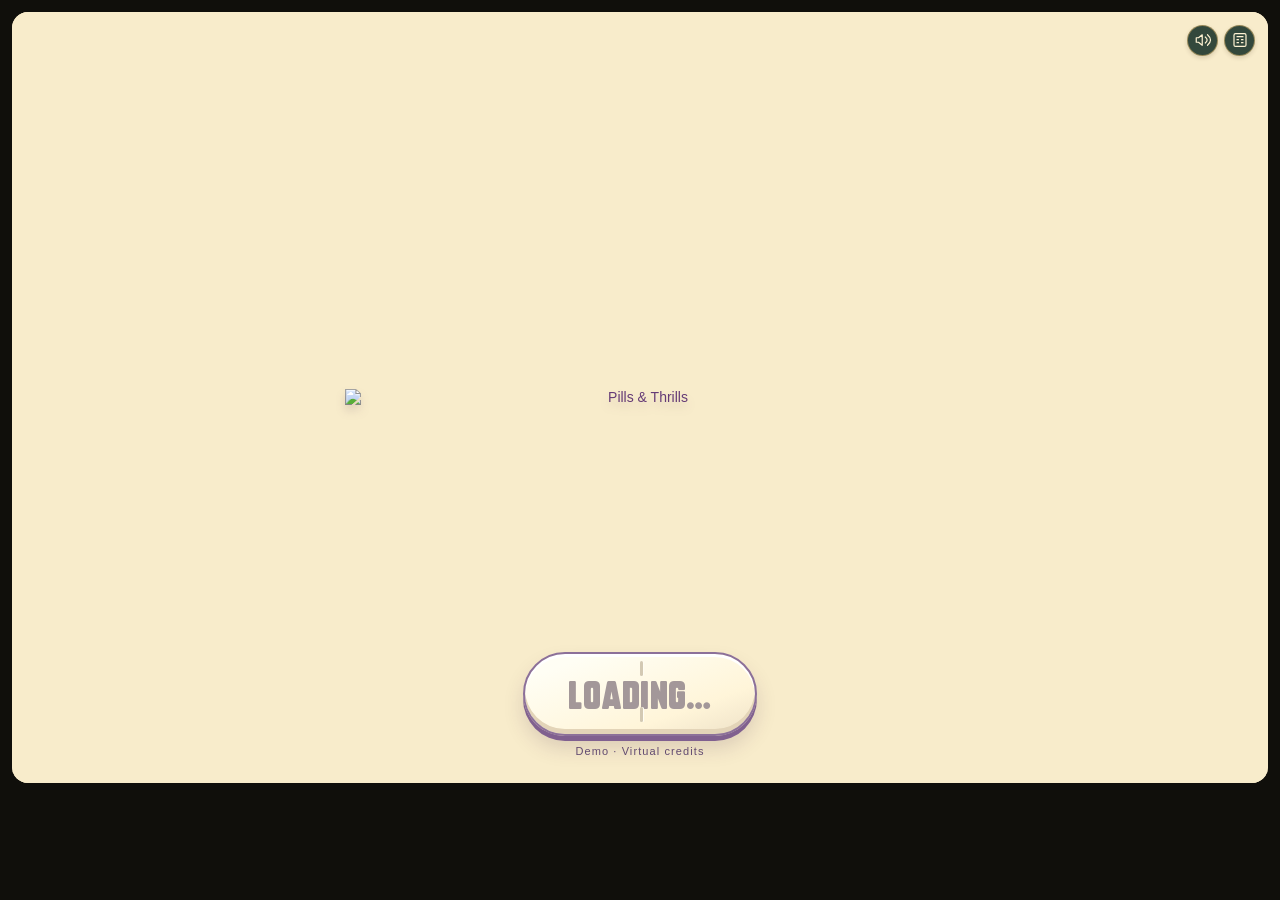
==== pills-and-thrills/index.html @ 79ca66db "Add files via upload Add game demos" ====
<!doctype html>
<html lang="en"><head><meta charset="utf-8"><meta name="viewport" content="width=device-width,initial-scale=1"><meta name="theme-color" content="#f7f2e8"><title>Pills &amp; Thrills — Granny’s hospital escape</title><meta name="description" content="One granny. A trusty walker. One more step. Descend, cash out, and let Granny loose on the disco floor. A playful virtual-credit game."><link rel="stylesheet" href="style.css"></head><body class="splash-open">
<div class="shell"><header><a class="brand" href="./" aria-label="Pills &amp; Thrills home"><svg viewBox="0 0 32 32" aria-hidden="true"><path d="M3 28h7V20h7v-8h7V4h5"/></svg><span>stair <em>crazy.</em></span></a><span class="header-tag">GRANNY’S GOT MOVES.</span><div class="header-actions"><span class="demo">PLAY MONEY</span><button id="sound" class="icon-button" aria-label="Turn sound off" aria-pressed="true" title="Music and sound"><svg viewBox="0 0 24 24"><path d="M11 5 6 9H3v6h3l5 4Z"/><path id="sound-wave" d="M15 8q5 4 0 8M18 5q8 7 0 14"/></svg></button><button id="rules-open" class="icon-button info" aria-label="Game rules"><svg viewBox="0 0 24 24" aria-hidden="true"><rect x="4" y="3.5" width="16" height="17" rx="2"/><path d="M8 7.5h8M8 11.5h2m4 0h2M8 15.5h2m4 0h2"/></svg></button></div></header>
<main><section class="intro"><div><p class="eyebrow">A LITTLE CLIMB. A LOT OF ATTITUDE.</p><h1>One more step, <em>dear?</em></h1></div><p>Cash out before the tumble.<br>Stay for the disco.</p></section>
<div class="game-layout"><section id="splash" class="splash" lang="en" aria-label="Pills &amp; Thrills — title screen"><canvas id="splash-scene" aria-hidden="true"></canvas><div class="splash-brand"><img src="assets/pills-and-thrills-logo-v4.png" alt="Pills &amp; Thrills"></div><button id="splash-play" class="splash-play" disabled><span>Loading…</span></button><p class="splash-note">Demo · Virtual credits</p></section><section class="stage" inert aria-label="Hospital staircase"><div class="stage-logo" role="img" aria-label="Pills &amp; Thrills"><img src="assets/pills-and-thrills-logo-v4.png" alt="Pills &amp; Thrills"></div><div class="stage-top"><div class="live-label"><i id="live-dot"></i><span id="scene-status">READY WHEN YOU ARE</span></div><span class="stage-number" id="step-counter">STEP 00</span></div><div class="multiplier-area" hidden aria-hidden="true"><span id="mult-label" class="tiny-label">CURRENT MULTIPLIER</span><div id="multiplier">1.00<span>×</span></div><p id="scene-hint">Every step is another chance.</p></div><canvas id="scene" aria-label="A hunched granny with a walker riding down a hospital staircase"></canvas><div class="scene-message" id="scene-message" aria-live="polite"><span id="message-tag"></span><strong id="message-title"></strong><span id="message-detail"></span></div><div class="stage-bottom"><span><span class="spark">✳</span> SMALL STEPS. BIG ENERGY.</span><span>MAX <b>1,000×</b></span></div></section>
<aside class="controls" inert aria-label="Game controls"><div class="wallet"><span class="tiny-label">YOUR BALANCE</span><div><span id="balance">1,000.00</span><span class="credit-label">CR</span></div><span class="wallet-caption"><i></i> Just for fun · virtual credits</span></div><div class="bet-area"><label for="stake" class="tiny-label">BET AMOUNT <span>CR</span></label><div class="bet-input"><button id="minus" aria-label="Decrease bet">−</button><input id="stake" type="number" min="1" max="1000000" step="1" value="10" inputmode="numeric" aria-describedby="bet-error"><button id="plus" aria-label="Increase bet">+</button></div><div class="presets"><button data-stake="10" class="selected">10</button><button data-stake="25">25</button><button data-stake="50">50</button><button data-stake="100">100</button></div><span id="bet-error" class="error" role="status"></span></div><div class="win-box"><span class="tiny-label" id="win-label">WIN</span><div><span id="win">0.00</span><small>CR</small></div></div><button class="primary single-action" id="release" data-mode="start" aria-label="Let’s go"><span class="action-label">Let's go</span></button><p class="control-hint" id="control-hint">Cash out after the first<br>safe step.</p><div class="next-step"><div><span class="tiny-label">NEXT STEP</span><b id="next-mult">1.10×</b></div><div class="risk-track"><span id="risk-bar"></span></div><p><span>Safe step chance</span><b id="next-chance">89.09%</b></p></div><div class="hud-brandline"><span>TRUST THE WALKER.</span><span>✦</span></div></aside><div id="revival-light" class="revival-light" aria-hidden="true"></div></div>
<section class="history-section"><div class="history-heading"><h2>Recent adventures</h2><span>Every granny has a story.</span></div><div id="history" class="history"></div></section><footer><span>A Dish Happens spin-off · Virtual credits only</span><div><span>RTP <b>98%</b></span><span>GROWTH <b>10%</b></span><button id="math-open">Rules & music ↗</button></div></footer></main></div>
<div class="toast" id="toast" role="status"></div><dialog id="rules"><div class="dialog-header"><span class="eyebrow">PILLS &amp; THRILLS / HOW TO PLAY</span><button id="rules-close" class="icon-button" aria-label="Close rules">×</button></div><h2>Steady on.<br><em>Party later.</em></h2><ol><li><strong>Let’s go.</strong> Choose a whole-credit bet and start. Granny waits with her walker at the first step and carefully descends one step at a time. Each safe step raises your multiplier.</li><li><strong>Catch the moment.</strong> After the first safe step, cash out at any time. Your bet × the last completed step’s multiplier is your payout. Granny celebrates with a disco dance.</li><li><strong>A spirited exit.</strong> If she tumbles before you collect, the payout is zero. She rolls down the stairs, lands on her back and her soul flies upward and leaves the screen. Press ONE MORE LIFE to bring her soul back from above the screen: light spreads from her body across the whole screen, then clears to reveal her standing with the walker at the next staircase. Resurrection costs no credits and starts no bet. Press Another run to place the next bet. At 1,000×, collection is automatic.</li></ol><div class="dialog-math"><h3>Same mathematics as Dish Happens</h3><p>RTP 98% · multiplier growth 10% · maximum 1,000× · 73 steps.</p><p>Integer quotes: q₀ = 100; qₙ₊₁ = min(100000, ceil(qₙ × 1.10)). First-step survival is 98 / 110; later it is qₙ / qₙ₊₁. Each permitted completed stopping point has 98% theoretical return.</p><p>The falling step is chosen at the start using the browser’s cryptographic random generator. Bets: 1–1,000,000 whole CR. Payouts use 0.01 CR. An active run does not resume after reload.</p></div><p class="music-credit">Quiet waiting music: <a href="https://incompetech.com/music/royalty-free/index.html?isrc=USUAN1300012" target="_blank" rel="noopener">Local Forecast — Elevator</a>. Main orchestral theme: <a href="https://incompetech.com/music/royalty-free/index.html?isrc=USUAN1400024" target="_blank" rel="noopener">Run Amok</a>. Winning disco: <a href="https://incompetech.com/music/royalty-free/index.html?isrc=USUAN1500054" target="_blank" rel="noopener">Funky Chunk</a>. All three by Kevin MacLeod, incompetech.com, licensed under <a href="https://creativecommons.org/licenses/by/4.0/" target="_blank" rel="noopener">CC BY 4.0</a>; edited for gameplay. Falling whistle: <a href="https://freesound.org/people/sheepfilms/sounds/432546/" target="_blank" rel="noopener">Slide whistle 2</a> by sheepfilms, CC0; edited to the fall. Walker clatter: <a href="https://freesound.org/people/elliott.klein/sounds/194911/" target="_blank" rel="noopener">Falling Down Stairs</a> by elliott.klein, CC0. Final slap and sad piano aftermath are original.</p><p class="demo-note">Space starts a run, cashes out or resurrects Granny. Quiet waiting music starts with your first interaction; each run switches to the main theme. Use the speaker to mute all sound. Balance and history are saved in this browser.</p><button id="reset" class="reset-button">Start fresh with 1,000 CR</button></dialog>
<script src="math.js"></script><script src="granny.js?v=hidden-next-flight-v47"></script><script src="audio.js?v=quiet-lobby-v46"></script><script src="app.js?v=quiet-lobby-v46"></script></body></html>
---- pills-and-thrills/style.css ----
:root{--paper:#f4f2e9;--ink:#153d38;--muted:#76827a;--orange:#f16835;--mint:#d4e6d3;--line:#dcded3;--font:'Golos Text','DM Sans',Arial,sans-serif}*{box-sizing:border-box}body{margin:0;background:var(--paper);color:var(--ink);font-family:var(--font);font-size:14px}button,input,a{-webkit-tap-highlight-color:transparent}button,input{font:inherit}button{cursor:pointer;text-transform:uppercase}button:focus-visible,a:focus-visible,input:focus-visible{outline:3px solid #f16835;outline-offset:4px}button:disabled{cursor:default}.shell{max-width:1416px;padding:0 48px;margin:auto}header{height:116px;border-bottom:1px solid var(--line);display:flex;align-items:center;justify-content:space-between}.brand{display:flex;align-items:center;gap:9px;text-decoration:none;color:var(--ink);font-size:19px;letter-spacing:-1px;font-weight:900;line-height:.89}.brand svg{width:31px;height:41px;transform:rotate(-15deg)}.brand>span{position:relative}.brand-dot{position:absolute;font-size:10px;right:-12px;top:0}.header-tag{display:flex;align-items:center;gap:9px;font-size:10px;letter-spacing:1.7px;font-weight:600;margin-left:28px}.header-tag i,.live-label i,.wallet-caption i{width:6px;height:6px;border-radius:50%;background:var(--orange)}.header-actions{display:flex;align-items:center;gap:11px}.demo{font-size:10px;letter-spacing:1.1px;border:1px solid #cbd0c4;padding:7px 9px;border-radius:5px;margin-right:9px}.icon-button{background:transparent;border:1px solid #cbd0c4;border-radius:50%;color:var(--ink);width:34px;height:34px;display:grid;place-items:center;font-size:17px}.icon-button:hover{background:#e5e7dc}.icon-button svg{width:19px;fill:none;stroke:currentColor;stroke-width:1.6;stroke-linecap:round;stroke-linejoin:round}.intro{display:flex;justify-content:space-between;align-items:center;padding:31px 0 25px}.eyebrow,.tiny-label{font-size:10px;letter-spacing:1.25px;font-weight:600}.eyebrow{margin:0 0 10px;color:var(--muted)}h1{font-size:27px;font-weight:600;letter-spacing:-1.15px;margin:0}h1>span{color:#8c978c;font-weight:400}.intro-note{font-size:12px;color:#778477;line-height:1.65;margin:0}.game-layout{display:grid;grid-template-columns:minmax(0,1fr) 306px;gap:20px}.stage{height:548px;overflow:hidden;position:relative;background:#e8ebde;border:1px solid #dbe0d3;border-radius:18px;isolation:isolate}.stage-top,.stage-bottom{position:absolute;left:26px;right:26px;display:flex;justify-content:space-between;z-index:2}.stage-top{top:25px;align-items:center}.live-label{display:flex;gap:7px;align-items:center;font-size:9px;font-weight:600;letter-spacing:1.1px}.live-label i{background:#3a6d53}.live-label i.active{background:var(--orange);box-shadow:0 0 0 4px #f1683518}.stage-number{font-size:9px;letter-spacing:1.2px;color:#5d7767}.stage-bottom{bottom:21px;font-size:9px;letter-spacing:1px;align-items:center}.stage-bottom>span:first-child{display:flex;align-items:center;gap:7px;color:#526e5d}.stage-bottom b{font-size:11px;letter-spacing:0;font-weight:600}.mini-star{font-size:20px;line-height:1}.multiplier-area{position:absolute;z-index:2;top:86px;left:30px;right:30px;text-align:center;pointer-events:none}.multiplier-area>.tiny-label{font-size:9px;letter-spacing:1.6px;color:#5d7868}#multiplier{font-family:'DM Sans',var(--font);font-size:76px;font-weight:600;letter-spacing:-5px;line-height:1.15;font-variant-numeric:tabular-nums}#multiplier>span{font-size:47px;font-weight:400;letter-spacing:-3px;color:#5c8269;padding-left:3px}#scene-hint{font-size:11px;margin:9px 0 0;color:#67806d}#scene{width:100%;height:100%;display:block;position:absolute;z-index:0}.scene-message{position:absolute;left:50%;top:73%;transform:translate(-50%,-50%);background:#f8f6eeeF;box-shadow:0 8px 35px #153d3820;border:1px solid #fff;border-radius:12px;padding:15px 29px;text-align:center;z-index:3;display:none;min-width:225px;backdrop-filter:blur(8px)}.scene-message.visible{display:flex;flex-direction:column;animation:appear .3s ease-out}.scene-message>span:first-child{font-size:8px;letter-spacing:1.6px;margin-bottom:5px}.scene-message strong{font-size:23px;letter-spacing:-.8px}.scene-message>span:last-child{font-size:10px;color:#6f7b6d;margin-top:6px}.scene-message.lost strong{color:#cf542f}.scene-message.caught strong{color:#26734b}@keyframes appear{from{opacity:0;translate:0 12px}to{opacity:1;translate:0 0}}.controls{border:1px solid var(--line);border-radius:18px;background:#faf9f3;padding:24px 23px 20px}.wallet{padding-bottom:22px;border-bottom:1px solid var(--line)}.wallet>.tiny-label{color:var(--muted)}.wallet>div{margin:10px 0 9px;display:flex;gap:8px;align-items:baseline}.wallet #balance{font-family:'DM Sans',var(--font);font-size:29px;font-weight:500;letter-spacing:-1.1px;overflow-wrap:anywhere;font-variant-numeric:tabular-nums}.credit-label{font-size:11px;color:#8e998d}.wallet-caption{font-size:10px;color:#83907f;display:flex;gap:5px;align-items:center}.wallet-caption i{width:4px;height:4px;background:#8da47f}.bet-area{padding-top:20px;position:relative}.bet-area>label{display:flex;justify-content:space-between}.bet-area>label>span{color:#9ca494;font-weight:400}.bet-input{display:flex;height:46px;margin-top:10px;border:1px solid #d7dcd0;border-radius:8px;background:var(--paper);overflow:hidden}.bet-input button{border:0;background:transparent;width:43px;flex-shrink:0;color:#768374;font-size:21px}.bet-input button:hover{background:#e6e9de}.bet-input button:disabled{opacity:.4}.bet-input input{min-width:0;width:100%;text-align:center;border:0;background:transparent;color:var(--ink);font-weight:600;font-size:17px;appearance:textfield;-moz-appearance:textfield}.bet-input input::-webkit-inner-spin-button{display:none}.presets{display:flex;gap:7px;margin-top:8px}.presets button{border:1px solid #dce0d3;border-radius:5px;background:transparent;color:#788775;flex:1;padding:6px;font-size:10px}.presets button.selected{border-color:#a5b59e;color:var(--ink);background:#e8ecdf}.presets button:hover{background:#e8ecdf}.presets button:disabled{opacity:.5}.error{display:block;color:#ca4c2e;font-size:10px;min-height:19px;padding-top:5px}.win-box{display:flex;align-items:center;justify-content:space-between;padding:10px 0 19px}.win-box>.tiny-label{font-size:9px;color:#7a8874;letter-spacing:.7px}.win-box>div{font-size:24px;letter-spacing:-.8px;font-weight:500;font-family:'DM Sans',var(--font)}.win-box small{font-size:10px;letter-spacing:0;font-weight:400;color:#8a9684;margin-left:4px}.primary,.collect{height:51px;border-radius:9px;width:100%;display:flex;align-items:center;justify-content:space-between;padding:0 16px;border:0;font-size:12px;font-weight:600;transition:background .15s,transform .15s}.primary{background:var(--orange);color:#fff9ed;box-shadow:0 3px 0 #d95528}.primary:hover:not(:disabled){background:#df592b;transform:translateY(-1px)}.primary>span:last-child,.collect>span:last-child{font-size:20px;font-weight:400}.primary:disabled{background:#dcded2;box-shadow:none;color:#98a18f}.collect{margin-top:10px;background:#173f35;color:#faf9ed}.collect:hover:not(:disabled){background:#285847;transform:translateY(-1px)}.collect:disabled{background:#e9ecdf;color:#a3ad99}.control-hint{text-align:center;font-size:9px;line-height:1.5;color:#94a08a;margin:11px 0 17px;min-height:27px}.next-step{border-top:1px solid var(--line);padding-top:15px}.next-step>div:first-child{display:flex;justify-content:space-between;align-items:center}.next-step .tiny-label{font-size:8px;letter-spacing:.65px;color:#8a9680}.next-step b{font-family:'DM Sans',var(--font);font-size:12px;font-weight:600}.risk-track{height:3px;background:#e4e8da;border-radius:3px;margin:8px 0}.risk-track>span{display:block;height:100%;width:89%;background:#9cb88f;border-radius:3px;transition:width .25s}.next-step p{display:flex;justify-content:space-between;font-size:9px;color:#8a9680;margin:0}.next-step p b{font-size:9px;color:#5e7c55}.history-section{padding-top:27px}.history-heading{display:flex;align-items:center;justify-content:space-between;margin-bottom:14px}.history-heading h2{font-size:12px;font-weight:500;margin:0}.history-heading>span{font-size:10px;color:#96a08f}.history{display:flex;gap:8px;min-height:56px;overflow:auto;padding:0 0 2px}.history-empty{color:#9da692;font-size:11px;display:flex;align-items:center;gap:10px;border:1px dashed #d3d9ca;width:100%;border-radius:9px;padding-left:17px}.history-empty>span{font-size:23px;color:#adb7a2}.history-chip{min-width:102px;display:flex;flex-direction:column;gap:5px;justify-content:center;align-items:center;border:1px solid #d6dfcd;border-radius:8px;background:#e7ecdf;padding:8px 12px}.history-chip b{font-family:'DM Sans',var(--font);font-size:15px;font-weight:500}.history-chip>span{font-size:8px;color:#7e9073;white-space:nowrap}.history-chip.lost{background:#eee8dc;border-color:#e1d9ca}.history-chip.lost b{color:#ab7862}.history-chip.lost>span{color:#b39d8b}footer{margin-top:25px;border-top:1px solid var(--line);padding:18px 0 26px;display:flex;justify-content:space-between;font-size:9px;color:#98a08f}footer>div{display:flex;align-items:center;gap:20px}footer b{color:#6b8162;font-weight:500}footer button{background:none;border:0;color:#7b8b72;padding:0;font-size:9px}footer button span{margin-left:3px}.toast{position:fixed;bottom:24px;left:50%;transform:translate(-50%,15px);padding:12px 20px;border-radius:9px;background:var(--ink);color:var(--paper);font-size:12px;z-index:20;opacity:0;pointer-events:none;transition:.2s}.toast.show{opacity:1;transform:translate(-50%,0)}dialog{background:#f8f7ef;border:1px solid #d5ddca;border-radius:18px;color:var(--ink);padding:28px 32px;width:min(580px,calc(100% - 24px));max-height:88vh;box-shadow:0 30px 100px #153d3830}dialog::backdrop{background:#173d3870;backdrop-filter:blur(5px)}.dialog-header{display:flex;align-items:center;justify-content:space-between}.dialog-header .eyebrow{font-size:9px;margin:0}dialog h2{font-size:31px;line-height:1.2;font-weight:500;letter-spacing:-1px}dialog h2 em{color:#839776;font-style:normal}dialog ol{padding-left:18px;font-size:12px;line-height:1.8}dialog li{padding-left:6px;margin-bottom:12px}.dialog-math{background:#e9eddf;padding:15px 18px;border-radius:10px;font-size:11px;line-height:1.7}.dialog-math h3{font-size:12px;margin:0}.dialog-math p:last-child{margin-bottom:0}.source-note{font-size:9px;color:#7e8e72;border-top:1px solid #d5deca;padding-top:10px}.demo-note{font-size:10px;line-height:1.7;color:#8b987f}.reset-button{font-size:10px;color:#70865f;border:1px solid #ced8c1;background:transparent;padding:9px 13px;border-radius:6px}body.is-active .stage{border-color:#b8cbb0}body.is-lost #multiplier{color:#ce5b35}body.is-lost #multiplier>span{color:#ce8a6e}body.is-caught #multiplier{color:#2c7750}@media(min-width:1500px){.shell{max-width:1480px}.stage{height:590px}.controls{padding-top:30px}.wallet{padding-bottom:27px}.bet-area{padding-top:26px}.control-hint{margin-bottom:22px}.intro{padding:37px 0 30px}}@media(max-width:1050px){.shell{padding:0 26px}.game-layout{grid-template-columns:minmax(0,1fr) 278px;gap:15px}.controls{padding:24px 18px 20px}.stage-top,.stage-bottom{left:20px;right:20px}h1{font-size:23px}.intro-note{font-size:10px}.header-tag{font-size:8px}#multiplier{font-size:68px}.intro{padding-top:27px}}@media(max-width:760px){.shell{padding:0 16px}header{height:84px}.brand{font-size:16px}.brand svg{height:34px;width:25px}.header-tag{display:none}.header-actions{gap:8px}.demo{font-size:8px;margin-right:3px}.intro{padding:22px 0 17px}h1{font-size:21px}.eyebrow{font-size:8px;letter-spacing:1px}.intro-note{display:none}.game-layout{grid-template-columns:1fr;gap:13px}.stage{height:450px;border-radius:14px}.stage-top{top:19px}.stage-top,.stage-bottom{left:20px;right:20px}.multiplier-area{top:68px}#multiplier{font-size:64px}.multiplier-area>.tiny-label{font-size:8px}#scene-hint{font-size:10px}.controls{display:grid;grid-template-columns:1fr 1fr;column-gap:20px;padding:21px 20px 17px;border-radius:14px}.wallet{padding:0;border:none;grid-column:1;grid-row:1}.wallet #balance{font-size:25px}.wallet .tiny-label{font-size:9px}.wallet-caption{font-size:9px}.bet-area{padding:0;grid-column:2;grid-row:1 / 3}.bet-input{height:40px;margin-top:8px}.bet-input button{width:32px}.bet-input input{font-size:15px}.presets{gap:4px}.presets button{padding:5px}.win-box{grid-column:1;grid-row:2;display:block;padding:10px 0 13px}.win-box>div{font-size:22px;margin-top:3px}.win-box>.tiny-label{font-size:8px}.primary{grid-column:1;grid-row:3;font-size:11px;height:48px;padding:0 13px}.collect{grid-column:2;grid-row:3;margin:0;font-size:11px;height:48px;padding:0 13px}.control-hint{grid-column:1 / 3;grid-row:4;margin:12px 0;min-height:0}.control-hint br{display:none}.next-step{grid-column:1 / 3;grid-row:5;padding-top:11px}.history-section{padding-top:20px}.history-heading>span{font-size:9px}.history-chip{min-width:92px}.history{min-height:55px}footer{line-height:1.7;gap:10px;font-size:8px;align-items:flex-start;margin-top:19px}footer>div{gap:9px;flex-wrap:wrap;justify-content:flex-end}footer button{font-size:8px}.scene-message{top:73%;min-width:205px;padding:12px 22px}.scene-message strong{font-size:20px}}@media(prefers-reduced-motion:reduce){*,*::before,*::after{animation:none!important;transition:none!important}}
/* Waiter scene: leave the left side open for the articulated character. */
.multiplier-area{left:auto;right:34px;width:42%;text-align:right;top:95px}#scene-hint{line-height:1.6;max-width:240px;margin-left:auto}.scene-message{top:79%;left:65%}.brand{font-size:18px}@media(max-width:760px){.multiplier-area{top:65px;right:21px;width:45%}#multiplier{font-size:51px;letter-spacing:-3px}#multiplier>span{font-size:32px}.multiplier-area>.tiny-label{font-size:7px;letter-spacing:.7px}#scene-hint{font-size:9px}.scene-message{left:62%;top:79%;min-width:180px;padding:10px 14px}.scene-message strong{font-size:17px}}


/* Country restaurant: cream plaster, warm wood, claret linen and quiet brass. */
:root {
  --paper: #f7f1e6;
  --ink: #513f2f;
  --muted: #8f7b61;
  --orange: #a92f3c;
  --mint: #e6e6d4;
  --line: #ddd4c2;
}
body {
  background: radial-gradient(ellipse at 15% 0%, #fffdf7 0, transparent 50%), #f7f1e6;
  color: var(--ink);
}
.shell { max-width: 1480px; padding: 0 40px; }
header { height: 78px; border-color: #dcd1bd; gap: 20px; }
.brand { color: #5a4230; letter-spacing: -.7px; }
.brand svg { color: #ad854d; }
.brand.brand-logo { display: inline-flex; flex: 0 0 auto; gap: 0; line-height: 0; }
.brand-logo img { display: block; width: 186px; height: 124px; object-fit: contain; }
.brand.brand-wordmark { font-family: Georgia, serif; font-size: 20px; line-height: .9; letter-spacing: -.8px; color: #244d42; }
.header-actions { flex-shrink: 0; }
.stage-logo { position: absolute; z-index: 3; top: 8px; left: 15px; width: 112px; height: 75px; padding: 0; border: 0; background: transparent; }
.stage-logo img { display: block; width: 100%; height: 100%; object-fit: contain; }
.stage-logo:hover { transform: rotate(-1deg); }
body.is-active .stage-logo { pointer-events: none; }
.stage-top .live-label { position: absolute; left: 0; bottom: 0; margin-top: 0; }
.stage-top { align-items: flex-start; bottom: 18px; pointer-events: none; }
.stage-top .stage-number { margin-left: auto; }
body.is-lost .stage-top .live-label, body.is-caught .stage-top .live-label { display: none; }
.header-tag { color: #8c7650; letter-spacing: 2px; font-size: 9px; }
.header-tag i { background: #a82e3d; }
.demo { color: #786b54; border-color: #d9cbae; background: #fcf8ee; }
.icon-button { border-color: #d6c9b0; color: #695139; }
.icon-button:hover { background: #ede3d0; }
button:focus-visible, a:focus-visible, input:focus-visible { outline-color: #a92f3c; }
.intro { padding: 27px 0 23px; }
.eyebrow { color: #998054; letter-spacing: 1.8px; }
h1 { font-size: 27px; font-weight: 600; letter-spacing: -1px; }
h1 > span { color: #9a8d77; }
.intro-note { color: #8b7b63; }
.game-layout { grid-template-columns: minmax(0, 1fr) 306px; gap: 20px; align-items: stretch; }
.stage {
  height: 640px;
  background: #e4d0b2;
  border: 1px solid #c3a478;
  border-radius: 21px;
  box-shadow: 0 15px 40px #65452713, inset 0 0 0 3px #fff3db55;
}
#scene { width: 100%; height: 100%; }
.stage-top { top: 18px; left: 19px; right: 19px; gap: 8px; }
.live-label {
  color: #fff8e8;
  background: #705039ee;
  border: 1px solid #d3b17e7a;
  border-radius: 99px;
  min-height: 29px;
  padding: 7px 11px;
  font-size: 8px;
  letter-spacing: 1px;
  box-shadow: 0 2px 12px #6c452321;
}
.live-label i { width: 5px; height: 5px; background: #dcc388; flex-shrink: 0; }
.live-label i.active { background: #f1cb77; box-shadow: 0 0 0 4px #f1cb7720; }
.stage-number {
  color: #6d5134;
  border: 1px solid #b7955e61;
  background: #fff7e6e6;
  border-radius: 99px;
  padding: 7px 10px;
  font-size: 8px;
  white-space: nowrap;
}
.stage-bottom { display: none; }
.multiplier-area {
  top: 69px;
  left: auto;
  right: 19px;
  width: 201px;
  padding: 13px 17px 14px;
  text-align: right;
  color: #83413c;
  background: linear-gradient(135deg, #fffaf0ed, #f3e8d2d9);
  border: 1px solid #cdb681;
  border-radius: 14px;
  box-shadow: 0 5px 18px #6b472817;
  backdrop-filter: blur(8px);
}
.multiplier-area > .tiny-label {
  display: block;
  color: #85724d;
  font-size: 7px;
  letter-spacing: 1px;
  white-space: nowrap;
}
#multiplier {
  margin-top: 5px;
  color: #913b43;
  font-size: 72px;
  font-weight: 600;
  letter-spacing: -4.5px;
  line-height: 1;
}
#multiplier > span { color: #9c7e42; font-size: 37px; letter-spacing: -2px; padding-left: 3px; }
#scene-hint { color: #8b7855; font-size: 9px; line-height: 1.5; max-width: 166px; margin: 9px 0 0 auto; }
.scene-message {
  left: auto;
  right: 20px;
  top: 46%;
  transform: translateY(-50%);
  background: #fff8eaf5;
  border: 1px solid #c7ac70;
  border-radius: 13px;
  box-shadow: 0 8px 30px #05231940;
  padding: 15px 18px;
  min-width: 190px;
  max-width: 230px;
}
.scene-message > span:first-child { color: #957849; }
.scene-message > span:last-child { color: #84775e; line-height: 1.5; }
.scene-message.lost strong { color: #a52c3c; }
.scene-message.caught strong { color: #637543; }
.controls {
  background: linear-gradient(145deg, #fffcf5, #f8f0e2);
  border-color: #ddcfb3;
  border-radius: 21px;
  padding: 28px 23px 23px;
  box-shadow: 0 12px 30px #42341908;
}
.wallet { padding-bottom: 26px; border-color: #e1d5bd; }
.wallet > .tiny-label, .bet-area > label { color: #8e7850; }
.wallet #balance { font-size: 31px; color: #5d4731; }
.credit-label, .wallet-caption { color: #95856a; }
.wallet-caption i { background: #ad925d; }
.bet-area { padding-top: 25px; }
.bet-input { background: #f4ecdd; border-color: #d8c8a8; border-radius: 9px; }
.bet-input button { color: #82714e; }
.bet-input button:hover { background: #e9dec8; }
.presets button { border-color: #e0d2b8; color: #8f7e5d; }
.presets button.selected, .presets button:hover { background: #e8ddc4; border-color: #c5ad76; color: #6b5130; }
.error { color: #ae3340; }
.win-box { padding-top: 17px; padding-bottom: 22px; }
.win-box > .tiny-label, .win-box small { color: #93815d; }
.primary, .collect { height: 53px; border-radius: 9px; }
.primary { background: #aa303e; color: #fff7e9; box-shadow: 0 3px 0 #812331; }
.primary:hover:not(:disabled) { background: #922835; }
.primary:disabled { color: #a79d87; background: #e4dccb; }
.collect { background: #626d43; color: #fff6e4; border: 1px solid #b69a5e55; }
.collect:hover:not(:disabled) { background: #56623a; }
.collect:disabled { color: #a59b83; background: #ebe3d2; border-color: transparent; }
.control-hint { color: #9c8d70; margin: 13px 0 24px; }
.next-step { border-color: #e0d2b8; padding-top: 18px; }
.next-step .tiny-label, .next-step p { color: #998664; }
.next-step b, .next-step p b { color: #6b7146; }
.risk-track { background: #e8dfc9; height: 4px; }
.risk-track > span { background: #a68a50; }
.history-heading h2 { color: #6b5237; }
.history-heading > span { color: #a08e6f; }
.history-empty { color: #a79679; border-color: #d9cbb0; }
.history-empty > span { color: #b7a175; }
.history-chip { background: #e6e9dc; border-color: #ccd5bb; }
.history-chip > span { color: #82916f; }
.history-chip.lost { background: #f2e4dd; border-color: #e5c9bc; }
.history-chip.lost b { color: #aa5c60; }
.history-chip.lost > span { color: #b28b7c; }
footer { border-color: #ddd0b9; color: #a29172; }
footer b, footer button { color: #8b7955; }
.toast { background: #6b5038; color: #fff5dc; border: 1px solid #b19960; }
dialog { background: #fff9ed; color: #5b4730; border-color: #c7b385; box-shadow: 0 30px 100px #39291c50; }
dialog::backdrop { background: #39291ca6; }
dialog h2 em { color: #aa303e; }
.dialog-math { background: #efe7d4; }
.source-note { border-color: #d9caab; color: #8e7e5d; }
.demo-note { color: #998563; }
.reset-button { border-color: #d8c49a; color: #8a6f3e; }
body.is-active .stage { border-color: #d0b06a; }
body.is-lost #multiplier, body.is-lost #multiplier > span { color: #ad3441; }
body.is-caught #multiplier { color: #637543; }
body.is-caught #multiplier > span { color: #9b7e3f; }

@media (min-width: 1500px) {
  .stage { height: 660px; }
  .intro { padding-top: 31px; padding-bottom: 27px; }
  .controls { padding-top: 32px; }
}
@media (max-width: 1050px) and (min-width: 761px) {
  .shell { padding: 0 26px; }
  .game-layout { grid-template-columns: minmax(0, 1fr) 264px; gap: 15px; }
  .controls { padding-left: 17px; padding-right: 17px; }
  h1 { font-size: 23px; }
  .intro-note { font-size: 10px; }
  .header-tag { font-size: 8px; letter-spacing: 1px; }
  .multiplier-area { width: 185px; right: 15px; padding-left: 14px; padding-right: 14px; }
  #multiplier { font-size: 72px; }
}
@media (max-width: 760px) {
  .shell { padding: 0 15px; }
  header { height: 66px; gap: 12px; }
  .brand { font-size: 16px; }
  .brand-logo img { width: 168px; height: 112px; }
  .intro { padding: 20px 0 17px; }
  .eyebrow { font-size: 7px; letter-spacing: 1.4px; }
  h1 { font-size: 21px; letter-spacing: -.8px; }
  .game-layout { grid-template-columns: 1fr; gap: 13px; }
  .stage { height: 540px; border-radius: 16px; }
  .stage-top { top: 14px; left: 13px; right: 13px; bottom: 14px; }
  .stage-logo { top: 7px; left: 12px; width: 96px; height: 64px; }
  body.is-active .stage-logo { top: 4px; width: 80px; height: 53px; }
  .live-label { font-size: 7px; padding: 6px 9px; min-height: 27px; letter-spacing: .7px; }
  .stage-number { font-size: 7px; letter-spacing: .8px; padding: 6px 8px; }
  .multiplier-area { top: 60px; left: auto; right: 13px; width: 116px; padding: 9px 9px 10px; text-align: right; border-radius: 11px; }
  .multiplier-area > .tiny-label { font-size: 5.5px; letter-spacing: .35px; }
  #multiplier { font-size: 45px; letter-spacing: -2.7px; margin-top: 5px; white-space: nowrap; }
  #multiplier > span { font-size: 24px; letter-spacing: -1px; padding-left: 1px; }
  #multiplier[data-digits="3"] { font-size: 38px; letter-spacing: -2.2px; }
  #multiplier[data-digits="4"] { font-size: 32px; letter-spacing: -1.9px; }
  #scene-hint { display: none; }
  .scene-message { left: 50%; right: auto; top: auto; bottom: 18px; transform: translateX(-50%); max-width: calc(100% - 30px); min-width: 200px; padding: 11px 17px; }
  .scene-message strong { font-size: 19px; }
  .scene-message > span:first-child { font-size: 7px; }
  .scene-message > span:last-child { font-size: 9px; margin-top: 4px; }
  .controls { padding: 22px 19px 18px; column-gap: 20px; border-radius: 16px; }
  .wallet { padding: 0; }
  .wallet #balance { font-size: 25px; }
  .bet-area { padding: 0; }
  .win-box { padding: 11px 0 14px; }
  .primary, .collect { height: 49px; font-size: 11px; padding: 0 12px; }
  .control-hint { margin: 12px 0; }
  .next-step { padding-top: 12px; }
  footer { font-size: 8px; }
}
@media (max-width: 420px) {
  .intro { padding-top: 18px; }
  h1 { font-size: 19px; }
  .intro .eyebrow { font-size: 6.5px; }
  .controls { column-gap: 14px; padding-left: 16px; padding-right: 16px; }
  .primary, .collect { font-size: 10px; padding: 0 10px; }
  .primary > span:last-child, .collect > span:last-child { font-size: 18px; }
}
@media (max-width: 360px) {
  .brand-logo img { width: 165px; height: 110px; }
  .header-actions .demo { display: none; }
}


/* Piggy Carts / Snowborn controls around the original warm restaurant canvas. */
@font-face {
  font-family: 'Subtle Curves';
  src: url("[data-uri]") format('truetype');
  font-style: normal;
  font-weight: 400;
  font-display: swap;
}
:root {
  --paper: #16140b;
  --ink: #f7f6f2;
  --muted: #b4b1a6;
  --orange: #ffd60a;
  --line: #ffffff1f;
  --font: -apple-system, BlinkMacSystemFont, 'Segoe UI', Arial, sans-serif;
  --sbg-primary: #ffd60a;
  --sbg-value: #ffe577;
  --sbg-surface: #16140b;
  --sbg-glass: #16140bd6;
  --sbg-border: #ffffff29;
  --sbg-muted: #f7f6f2a3;
}
body { background: #100f0b; color: #f7f6f2; font-family: var(--font); }
.shell { width: 100%; max-width: 1280px; margin: 0 auto; padding: 0 12px; }
header { height: 58px; gap: 14px; border-color: #ffffff15; }
.brand.brand-wordmark { font-family: 'Subtle Curves', sans-serif; font-size: 18px; font-weight: 400; color: #fff; letter-spacing: .02em; line-height: .88; }
.header-tag { display: none; color: #ffffff7d; font-size: 8px; }
.header-tag i { background: var(--sbg-primary); }
.header-actions { gap: 8px; }
.demo { margin-right: 2px; padding: 5px 7px; color: #ffffffa6; border-color: #ffffff25; background: #ffffff06; border-radius: 5px; font-size: 7px; }
.icon-button { width: 36px; height: 36px; border: 1px solid #ffffff5c; background: #00000070; color: #fff; box-shadow: inset 0 1px 0 #ffffff17; }
.icon-button:hover { background: #ffffff1f; border-color: #ffffffa6; }
#sound svg { display: none; }
#sound::before, #rules-open::before { content: ''; display: block; width: 23px; height: 23px; background-position: center; background-size: contain; background-repeat: no-repeat; }
#sound::before { background-image: url("[data-uri]"); }
#sound[aria-pressed='true']::before { background-image: url("[data-uri]"); }
#rules-open { font-size: 0; }
#rules-open::before { background-image: url("[data-uri]"); width: 21px; height: 21px; }
button:focus-visible, a:focus-visible, input:focus-visible { outline: 2px solid var(--sbg-primary); outline-offset: 3px; }
.intro { display: none; }
.intro .eyebrow { display: none; }
h1 { font-size: 17px; font-weight: 600; line-height: 1.3; letter-spacing: -.45px; }
h1 > span { color: #ffffff7d; font-weight: 400; }
.intro-note { display: none; }
.eyebrow, .tiny-label { font-family: var(--font); }
.game-layout { display: flex; flex-direction: column; gap: 0; }
.stage { width: 100%; height: 480px; border: 1px solid #ffffff29; border-bottom: 0; border-radius: 15px 15px 0 0; background: #f0e6d1; box-shadow: none; }
body.is-active .stage { border-color: #ffffff36; }
#scene { width: 100%; height: 100%; }
.stage-logo { top: 7px; left: 12px; width: 96px; height: 64px; }
body.is-active .stage-logo { top: 4px; width: 80px; height: 53px; }
.stage-top { top: 13px; left: 12px; right: 12px; bottom: 12px; }
.stage-top .live-label { position: absolute; left: 0; bottom: 0; }
.live-label { min-height: 25px; padding: 6px 9px; color: #fff; background: #16140bd9; border-color: #ffffff3d; box-shadow: none; font-size: 6.5px; letter-spacing: .7px; }
.live-label i { background: #ffe577; }
.live-label i.active { background: #ffd60a; box-shadow: 0 0 0 3px #ffd60a25; }
.stage-number { color: #fff; background: #16140bbf; border: 1px solid #ffffff4d; font-size: 7px; padding: 6px 8px; }
.multiplier-area { top: 59px; left: auto; right: 12px; width: 132px; padding: 10px 11px 9px; border: 1px solid #ffffff40; border-radius: 13px; background: linear-gradient(150deg, #ffffff17, #ffffff03 48%), #16140bd6; box-shadow: inset 0 1px 0 #ffffff30, 0 5px 18px #0000001f; color: var(--sbg-value); text-align: right; -webkit-backdrop-filter: blur(14px) saturate(150%); backdrop-filter: blur(14px) saturate(150%); }
.multiplier-area > .tiny-label { color: #ffffff9c; font-size: 5.8px; letter-spacing: .55px; }
#multiplier { font-family: 'Subtle Curves', sans-serif; font-weight: 400; font-size: 40px; letter-spacing: 0; line-height: 1; color: var(--sbg-value); margin-top: 3px; white-space: nowrap; }
#multiplier > span { font-size: 21px; color: #fff6bf; padding-left: 2px; letter-spacing: 0; }
#multiplier[data-digits='2'] { font-size: 31px; }
#multiplier[data-digits='2'] > span { font-size: 20px; }
#multiplier[data-digits='3'] { font-size: 26px; letter-spacing: 0; }
#multiplier[data-digits='3'] > span { font-size: 18px; }
#multiplier[data-digits='4'] { font-size: 23px; letter-spacing: 0; }
#multiplier[data-digits='4'] > span { font-size: 18px; }
#scene-hint { display: none; }
body.is-lost #multiplier, body.is-lost #multiplier > span { color: #ff958a; }
body.is-caught #multiplier, body.is-caught #multiplier > span { color: var(--sbg-value); }
.scene-message { left: 50%; right: auto; top: auto; bottom: 17px; transform: translateX(-50%); min-width: 210px; max-width: calc(100% - 30px); padding: 12px 19px; border: 1px solid #ffffff40; border-radius: 16px; background: linear-gradient(155deg, #ffffff14, #ffffff00 70%), #16140bea; color: #fff; box-shadow: inset 0 1px 0 #ffffff30, 0 12px 28px #00000020; -webkit-backdrop-filter: blur(16px); backdrop-filter: blur(16px); }
.scene-message > span:first-child { color: #ffffff8f; font-size: 7px; letter-spacing: 1.5px; }
.scene-message strong { color: var(--sbg-value); font-family: 'Subtle Curves', sans-serif; font-size: 30px; font-weight: 400; letter-spacing: .03em; }
.scene-message.caught strong { color: var(--sbg-value); }
.scene-message.lost strong { color: #ffb3a5; font-family: var(--font); font-size: 19px; font-weight: 700; letter-spacing: -.4px; }
.scene-message > span:last-child { color: #ffffffa3; font-size: 9px; }
.scene-message.visible { animation: none; opacity: 1; }
.controls { width: 100%; display: grid; grid-template-columns: minmax(0,1fr) minmax(0,1fr); column-gap: 17px; row-gap: 0; padding: 15px 15px 13px; color: #fff; background: linear-gradient(180deg, #ffffff09, #ffffff00 55%), #16140bea; border: 1px solid #ffffff29; border-top-color: #ffffff1f; border-radius: 0 0 15px 15px; box-shadow: inset 0 1px 0 #ffffff0a, 0 10px 28px #00000020; }
.wallet { grid-column: 1; grid-row: 1; padding: 0; border: 0; min-width: 0; }
.wallet > .tiny-label, .bet-area > label, .win-box > .tiny-label { color: #ffffff9c; font-size: 8px; font-weight: 500; letter-spacing: .5px; }
.wallet > div { margin: 4px 0 4px; gap: 5px; }
.wallet #balance { color: var(--sbg-value); font-family: 'Subtle Curves', sans-serif; font-size: 29px; font-weight: 400; line-height: 1; letter-spacing: .035em; overflow-wrap: anywhere; }
.credit-label { font-size: 9px; color: #ffe577b3; }
.wallet-caption { color: #ffffff63; font-size: 8px; gap: 4px; }
.wallet-caption i { background: #ffffff59; width: 3px; height: 3px; }
.bet-area { grid-column: 2; grid-row: 1 / 3; padding: 0; min-width: 0; }
.bet-area > label > span { color: #ffffff63; font-size: 8px; }
.bet-input { height: 37px; margin-top: 6px; border-color: #ffffff38; border-radius: 999px; background: #00000054; }
.bet-input button { width: 32px; color: #fff; font-size: 21px; border-radius: 50%; }
.bet-input button:hover { background: #ffffff1a; }
.bet-input input { color: var(--sbg-value); font-family: 'Subtle Curves', sans-serif; font-size: 25px; font-weight: 400; letter-spacing: .035em; }
.presets { gap: 5px; margin-top: 6px; }
.presets button { min-width: 0; padding: 3px 1px 4px; border: 1px solid #ffffff26; border-radius: 7px; color: #ffffff9c; font-family: 'Subtle Curves', sans-serif; font-size: 17px; font-weight: 400; letter-spacing: .04em; background: #ffffff08; }
.presets button.selected { color: var(--sbg-value); border-color: #ffd60a9c; background: #ffd60a17; box-shadow: inset 0 0 12px #ffd60a0a; }
.presets button:hover { color: #fff6b5; border-color: #ffd60a70; background: #ffd60a12; }
.error { font-size: 8px; line-height: 1.3; color: #ff9c91; min-height: 13px; padding-top: 3px; }
.error:empty { min-height: 0; padding: 0; }
.win-box { grid-column: 1; grid-row: 2; display: block; padding: 9px 0 13px; min-width: 0; }
.win-box > div { color: var(--sbg-value); font-family: 'Subtle Curves', sans-serif; font-size: 25px; font-weight: 400; letter-spacing: .035em; line-height: 1; margin-top: 4px; }
.win-box small { color: #ffe577b3; font-family: var(--font); font-size: 9px; margin-left: 4px; }
.primary, .collect { width: 100%; height: 49px; min-width: 0; border-radius: 999px; padding: 0 15px; font-family: var(--font); font-size: 12px; font-weight: 700; box-shadow: none; transition: background .15s, transform .15s, border-color .15s; }
.primary { grid-column: 1; grid-row: 3; background: #ffd60a; color: #221b02; border: 1px solid #ffe67b; box-shadow: inset 0 1px 0 #ffffff70, 0 5px 17px #ffd60a18; }
.primary:hover:not(:disabled), .collect:hover:not(:disabled) { background: #ffe34a; transform: translateY(-1px); }
.primary:active:not(:disabled), .collect:active:not(:disabled) { transform: scale(.98); }
.primary > span:last-child { width: 24px; height: 24px; font-size: 0; background: url("[data-uri]") center / contain no-repeat; filter: brightness(0); }
.primary:disabled { color: #ffffff57; background: #ffffff0c; border-color: #ffffff17; box-shadow: none; }
.primary:disabled > span:last-child { filter: none; opacity: .35; }
.collect { grid-column: 2; grid-row: 3; margin: 0; background: #ffd60a; color: #221b02; border: 1px solid #ffe67b; box-shadow: inset 0 1px 0 #ffffff70, 0 5px 17px #ffd60a18; }
.collect > span:last-child { color: inherit; font-size: 21px; }
.collect:disabled { background: #ffffff0c; color: #ffffff57; border-color: #ffffff26; box-shadow: none; }
.control-hint { grid-column: 1 / 3; grid-row: 4; color: #ffffff73; font-size: 8px; line-height: 1.4; margin: 9px 0 11px; min-height: 0; }
.control-hint br { display: none; }
.next-step { grid-column: 1 / 3; grid-row: 5; border-color: #ffffff1f; padding-top: 10px; }
.next-step .tiny-label { color: #ffffff73; font-size: 7px; letter-spacing: .5px; }
.next-step b { font-family: 'Subtle Curves', sans-serif; font-size: 17px; font-weight: 400; color: var(--sbg-value); letter-spacing: .03em; }
.risk-track { background: #ffffff12; height: 3px; margin: 5px 0; }
.risk-track > span { background: #ffd60a; }
.next-step p { font-size: 8px; color: #ffffff6b; }
.next-step p b { color: #ffe577b3; font-family: var(--font); font-size: 8px; }
.history-section { padding-top: 18px; }
.history-heading { margin-bottom: 10px; }
.history-heading h2 { color: #ffffffa6; font-size: 10px; }
.history-heading > span { color: #ffffff54; font-size: 8px; }
.history { min-height: 49px; gap: 6px; }
.history-empty { min-height: 48px; color: #ffffff59; border-color: #ffffff1f; border-radius: 9px; font-size: 9px; }
.history-empty > span { color: #ffe57780; }
.history-chip { min-width: 86px; gap: 4px; padding: 7px 10px; border: 1px solid #ffffff26; border-radius: 9px; background: #ffffff08; }
.history-chip b { font-family: 'Subtle Curves', sans-serif; color: var(--sbg-value); font-size: 23px; font-weight: 400; letter-spacing: .03em; }
.history-chip > span { color: #ffffff73; font-size: 7px; }
.history-chip.lost { background: #ffffff05; border-color: #ffffff12; }
.history-chip.lost b { color: #ffffff70; }
.history-chip.lost > span { color: #ffffff4d; }
footer { color: #ffffff4d; border-color: #ffffff14; margin-top: 16px; padding-top: 12px; padding-bottom: 18px; gap: 12px; font-size: 7px; line-height: 1.5; }
footer > div { gap: 9px; }
footer b, footer button { color: #ffffff80; font-size: 7px; }
.snowborn-studio { display: inline-flex; align-items: center; flex-shrink: 0; height: 15px; opacity: .75; }
.snowborn-studio img { display: block; height: 15px; width: auto; }
.hud-brandline { grid-column: 1 / -1; grid-row: 6; display: flex; align-items: center; justify-content: space-between; gap: 10px; padding-top: 10px; color: #ffffff66; font-family: 'Subtle Curves', sans-serif; font-size: 13px; letter-spacing: .025em; }
.snowborn-icon { display: block; width: 24px; height: 24px; object-fit: contain; }
.toast { background: #16140bf2; color: #fff; border-color: #ffffff40; box-shadow: 0 9px 30px #0000004d; }
dialog { color: #fff; background: linear-gradient(155deg, #ffffff12, #ffffff02 60%), #16140bf5; border: 1px solid #ffffff38; border-radius: 24px; padding: 24px; box-shadow: inset 0 1px 0 #ffffff30, 0 24px 60px #00000073; -webkit-backdrop-filter: blur(20px) saturate(170%); backdrop-filter: blur(20px) saturate(170%); }
dialog::backdrop { background: #00000085; -webkit-backdrop-filter: blur(4px); backdrop-filter: blur(4px); }
.dialog-header .eyebrow { color: #ffffff8f; }
dialog h2 { color: #fff; font-size: 29px; font-weight: 600; }
dialog h2 em { color: var(--sbg-value); }
dialog ol { color: #ffffffc4; }
dialog ol strong { color: #fff; }
.dialog-math { background: #ffffff09; border: 1px solid #ffffff1f; border-radius: 14px; color: #ffffffad; }
.dialog-math h3, .dialog-math b { color: var(--sbg-value); }
.source-note { color: #ffffff73; border-color: #ffffff1f; }
.demo-note { color: #ffffff8f; }
.reset-button { color: var(--sbg-value); border-color: #ffd60a61; background: #ffd60a0d; border-radius: 999px; padding: 10px 15px; }

@media (min-width: 761px) {
  .shell { padding: 0 24px; }
  header { height: 68px; }
  .header-tag { display: flex; }
  .intro { padding: 17px 0 15px; }
  h1 { font-size: 23px; }
  .intro-note { display: block; color: #ffffff66; font-size: 10px; }
  .stage { height: 550px; border-radius: 18px 18px 0 0; }
  .stage-logo { width: 112px; height: 75px; left: 17px; top: 9px; }
  body.is-active .stage-logo { width: 100px; height: 67px; top: 6px; }
  .multiplier-area { top: 62px; right: 19px; width: 180px; padding: 13px 17px; }
  .multiplier-area > .tiny-label { font-size: 7px; }
  #multiplier { font-size: 53px; }
  #multiplier > span { font-size: 32px; }
  #multiplier[data-digits='2'] { font-size: 42px; }
  #multiplier[data-digits='2'] > span { font-size: 28px; }
  #multiplier[data-digits='3'] { font-size: 35px; }
  #multiplier[data-digits='3'] > span { font-size: 25px; }
  #multiplier[data-digits='4'] { font-size: 31px; }
  #multiplier[data-digits='4'] > span { font-size: 23px; }
  #scene-hint { display: block; color: #ffffff8f; font-size: 9px; margin-top: 8px; }
  .controls { border-radius: 0 0 18px 18px; padding: 18px 22px 15px; column-gap: 24px; }
  .wallet #balance { font-size: 33px; }
  .scene-message { min-width: 235px; bottom: 22px; }
  .history-section { padding-top: 21px; }
  footer { font-size: 8px; }
  footer b, footer button { font-size: 8px; }
}
@media (min-width: 1024px) {
  .shell { max-width: 1240px; max-width: clamp(940px, calc((100svh - 190px) * 1.777778 + 48px), 1240px); padding-left: 24px; padding-right: 24px; }
  header { height: 54px; border-bottom: 0; }
  .brand.brand-wordmark { font-size: 20px; }
  .stage { height: auto; min-height: 0; aspect-ratio: 16 / 9; border-radius: 9px 9px 0 0; }
  .controls { grid-template-columns: minmax(130px,1fr) minmax(165px,1.15fr) minmax(100px,.8fr) minmax(130px,1fr) minmax(130px,1fr); column-gap: 20px; row-gap: 8px; align-items: center; padding: 13px 19px 12px; border-radius: 0 0 9px 9px; }
  .wallet { grid-column: 1; grid-row: 1; }
  .bet-area { grid-column: 2; grid-row: 1; }
  .win-box { grid-column: 3; grid-row: 1; padding: 0; }
  .primary { grid-column: 4; grid-row: 1; }
  .collect { grid-column: 5; grid-row: 1; }
  .next-step { grid-column: 1 / 4; grid-row: 2; padding: 0; border: 0; display: grid; grid-template-columns: auto minmax(55px,150px) auto; gap: 10px; align-items: center; }
  .next-step > div:first-child { gap: 8px; }
  .next-step .risk-track { margin: 0; }
  .next-step p { gap: 7px; font-size: 8px; }
  .control-hint { grid-column: 4; grid-row: 2; margin: 0; font-size: 8px; line-height: 1.35; }
  .hud-brandline { grid-column: 5; grid-row: 2; justify-content: flex-end; padding: 0; }
  .hud-brandline > span:first-child { display: none; }
  .wallet-caption { font-size: 9px; }
  .wallet > .tiny-label, .bet-area > label, .win-box > .tiny-label { font-size: 8px; }
  .wallet #balance { font-size: 34px; }
  .win-box > div { font-size: 30px; }
  .bet-input { height: 33px; margin-top: 4px; }
  .bet-input input { font-size: 25px; }
  .presets { margin-top: 4px; gap: 4px; }
  .presets button { padding-top: 2px; padding-bottom: 3px; font-size: 16px; }
  .primary, .collect { height: 50px; font-size: 12px; }
  .history-section { padding-top: 16px; }
  .history-heading { margin-bottom: 8px; }
  .history { min-height: 45px; }
  footer { margin-top: 13px; }
}
@media (max-width: 389px) {
  .shell { padding: 0 9px; }
  h1 { font-size: 15.5px; }
  .controls { padding-left: 12px; padding-right: 12px; column-gap: 12px; }
  .primary, .collect { font-size: 11px; padding-left: 12px; padding-right: 12px; }
}
@media (max-height: 740px) and (max-width: 760px) {
  .stage { height: 460px; }
}
@supports not ((-webkit-backdrop-filter: blur(1px)) or (backdrop-filter: blur(1px))) {
  .multiplier-area, .scene-message, dialog { background-color: #211e14; }
}
@media (prefers-reduced-motion: reduce) {
  .primary, .collect { transition: none; }
}


/* Oval restaurant serving platters above the Balance / Win / Bet strip. */
.game-layout {
  --plate-width: clamp(168px, 15vw, 218px);
  --plate-height: calc(var(--plate-width) * .60);
  --plate-gap: 18px;
  --plate-edge: 22px;
  --hud-height: 64px;
  --menu-font: Baskerville, 'Palatino Linotype', 'Book Antiqua', Palatino, Georgia, serif;
  position: relative;
  gap: 0;
}

.controls {
  position: static;
  display: grid;
  grid-template-columns: minmax(0, 1fr) minmax(0, 1fr) minmax(145px, 1.1fr);
  align-items: center;
  column-gap: 20px;
  row-gap: 0;
  width: 100%;
  height: var(--hud-height);
  min-height: var(--hud-height);
  padding: 8px 20px;
  border-radius: 0 0 12px 12px;
  background: linear-gradient(180deg, #352b1c, #181910 80%);
  border-color: #a17b43a8;
  box-shadow: inset 0 1px 0 #d0a75d59;
}
.controls .wallet,
.controls .win-box,
.controls .bet-area {
  position: relative;
  grid-row: 1;
  align-self: center;
  min-width: 0;
  padding: 0;
  margin: 0;
  border: 0;
}
.controls .wallet { grid-column: 1; }
.controls .win-box { grid-column: 2; display: block; }
.controls .bet-area { grid-column: 3; }
.controls .win-box::before,
.controls .bet-area::before {
  content: '';
  position: absolute;
  left: -15px;
  top: 0;
  bottom: 0;
  width: 1px;
  background: linear-gradient(transparent, #b38d4c9c 20%, #b38d4c9c 80%, transparent);
}
.controls .wallet > .tiny-label,
.controls .win-box > .tiny-label,
.controls .bet-area > label {
  display: block;
  color: #d0cec5;
  font-family: var(--menu-font);
  font-size: 8px;
  font-weight: 500;
  line-height: 1;
  letter-spacing: .65px;
  white-space: nowrap;
}
.controls .wallet > div,
.controls .win-box > div {
  display: flex;
  align-items: baseline;
  gap: 4px;
  margin: 5px 0 0;
  min-width: 0;
  line-height: 1;
}
.controls .wallet #balance,
.controls .win-box #win,
.controls .win-box > div {
  font-family: var(--menu-font);
  color: var(--sbg-value, #ffe577);
  font-size: 24px;
  font-weight: 400;
  line-height: 1;
  letter-spacing: -.02em;
  white-space: nowrap;
  overflow-wrap: normal;
  font-variant-numeric: tabular-nums;
}
.controls .credit-label,
.controls .win-box small,
.controls .bet-area > label > span {
  font-family: var(--font);
  color: #b8b4a4;
  font-size: 7px;
  font-weight: 400;
  letter-spacing: 0;
  line-height: 1;
  margin: 0;
}
.controls .bet-area > label > span { margin-left: 3px; }
.controls .bet-input {
  height: 34px;
  margin: 4px 0 0;
  border: 1px solid #ad854b99;
  border-radius: 999px;
  background: #0000004d;
}
.controls .bet-input button {
  flex: 0 0 32px;
  width: 32px;
  min-width: 32px;
  padding: 0;
  font-size: 19px;
  line-height: 1;
}
.controls .bet-input input {
  min-width: 0;
  height: 100%;
  font-family: var(--menu-font);
  color: var(--sbg-value, #ffe577);
  font-size: 22px;
  line-height: 1;
  letter-spacing: -.02em;
  padding: 0 2px;
}
.controls .wallet-caption,
.controls .presets,
.controls .control-hint,
.controls .next-step,
.controls .hud-brandline { display: none; }
.controls .error:empty { display: none; }
.controls .error:not(:empty) {
  position: absolute;
  z-index: 10;
  right: 0;
  bottom: calc(100% + 8px);
  min-height: 0;
  width: max-content;
  max-width: min(280px, calc(100vw - 40px));
  padding: 9px 12px;
  color: #fff3eb;
  background: #7d302bea;
  border: 1px solid #c88879;
  border-radius: 9px;
  box-shadow: 0 5px 18px #00000025;
  font-size: 10px;
  line-height: 1.4;
  white-space: normal;
}

/* One semantic action, printed on a silver serving platter. */
#release {
  position: absolute;
  z-index: 5;
  display: flex;
  align-items: center;
  justify-content: center;
  width: var(--plate-width);
  min-width: 0;
  height: var(--plate-height);
  min-height: var(--plate-height);
  padding: 14px 28px;
  border: 1px solid transparent;
  border-radius: 50%;
  background: none;
  color: #264b3e;
  font-family: var(--menu-font);
  font-size: 25px;
  font-style: italic;
  font-weight: 700;
  line-height: 1.1;
  letter-spacing: -.025em;
  text-align: center;
  isolation: isolate;
  touch-action: manipulation;
  transition: transform .15s ease, filter .15s ease;
}
#release::before {
  content: '';
  position: absolute;
  inset: 0;
  z-index: -1;
  pointer-events: none;
}
#release > .action-label {
  position: relative;
  display: block;
  z-index: 1;
  max-width: 78%;
  color: inherit;
  font: inherit;
  line-height: 1.1;
  white-space: nowrap;
}
#release:hover:not(:disabled) { transform: translateY(-2px); }
#release:active:not(:disabled) { transform: translateY(1px) scale(.985); }
#release:focus-visible { outline: 3px solid #173f38; outline-offset: 4px; }
.stage-logo,
body.is-active .stage-logo {
  top: auto;
  bottom: 22px;
  left: 22px;
  width: 176px;
  height: 118px;
}
.stage-top .live-label { display: none; }

/* The result is a small restaurant plaque, clear of the landing and controls. */
.scene-message {
  left: auto;
  right: var(--plate-edge);
  top: 64px;
  bottom: auto;
  transform: none;
  min-width: 235px;
  width: min(290px, 32%);
  max-width: calc(100% - 36px);
  padding: 16px 20px 26px;
  border: 1px solid #e1b85e;
  border-radius: 12px;
  background: linear-gradient(145deg, #334e40, #152c25 85%);
  box-shadow: inset 0 0 0 3px #18362c, inset 0 0 0 4px #af874b, 0 5px 10px #32220d35;
  -webkit-backdrop-filter: none;
  backdrop-filter: none;
}
.scene-message > span:first-child {
  margin-bottom: 6px;
  font-family: var(--menu-font);
  color: #f2db9e;
  font-size: 10px;
  font-weight: 500;
  letter-spacing: 1.1px;
}
.scene-message strong,
.scene-message.caught strong {
  font-family: 'Subtle Curves', sans-serif;
  color: #ffe195;
  font-size: clamp(30px, 3.1vw, 44px);
  line-height: 1.05;
  letter-spacing: .02em;
  font-weight: 400;
  overflow-wrap: anywhere;
}
.scene-message.lost strong {
  font-family: var(--menu-font);
  font-size: 28px;
  font-style: italic;
  color: #ffe0be;
  letter-spacing: -.5px;
}
.scene-message > span:last-child {
  color: #e2d6b3;
  margin-top: 7px;
  font-size: 9px;
  line-height: 1.35;
}
.scene-message::after {
  content: '';
  position: absolute;
  bottom: 8px;
  left: 0;
  right: 0;
  width: 104px;
  height: 10px;
  margin: auto;
  background: url("data:image/svg+xml,%3Csvg xmlns='http://www.w3.org/2000/svg' viewBox='0 0 104 10'%3E%3Cg fill='none' stroke='%23d9b666' stroke-width='1'%3E%3Cpath d='M1 5h32m38 0h32M52 1l5 4-5 4-5-4ZM39 2c5-2 7 6 2 6s-5-4-2-6Zm26 0c-5-2-7 6-2 6s5-4 2-6Z'/%3E%3C/g%3E%3C/svg%3E") center / contain no-repeat;
}

/* Keep the prototype in one game frame, with utility buttons over the scene. */
.shell { position: relative; padding-top: 12px; padding-bottom: 12px; }
.shell > header {
  position: absolute;
  z-index: 8;
  top: 24px;
  right: 25px;
  height: 32px;
  border: 0;
}
.shell > header .brand,
.shell > header .header-tag,
.shell > header .demo,
.intro,
.history-section,
main > footer { display: none; }
.shell > header .header-actions { gap: 6px; }
.shell > header .icon-button {
  display: grid;
  place-items: center;
  padding: 0;
  width: 31px;
  height: 31px;
  background: #243c31ed;
  color: #fff3d3;
  border: 1px solid #d1ad6999;
  font-family: Georgia, serif;
  font-size: 18px;
  box-shadow: 0 2px 4px #36240f26;
}
.shell > header .icon-button:hover { background: #3d5844; }
.shell > header .icon-button svg { display: block; width: 18px; height: 18px; margin: 0; }
.shell > header #sound::before,
.shell > header #rules-open::before { display: none; }
.shell > header #sound svg { display: block; }
.stage-top { top: 13px; right: 88px; left: 13px; bottom: auto; justify-content: flex-end; }
.stage-number {
  padding: 7px 11px;
  border: 1px solid #d1ad697a;
  border-radius: 999px;
  background: #243c31ed;
  color: #fff3d3;
  font-size: 8px;
  line-height: 15px;
  letter-spacing: 1.5px;
}
.stage { border-color: #a17b43a8; }

@media (min-width: 761px) {
  .shell {
    max-width: min(1500px, calc((100svh - 88px) * 1.777778 + 24px));
    padding-inline: 12px;
  }
  .stage { height: auto; min-height: 0; aspect-ratio: 16 / 9; }
}

@media (max-width: 760px) {
  .game-layout {
    --plate-width: 110px;
    --plate-height: 72px;
    --plate-gap: 12px;
    --plate-edge: 14px;
    --hud-height: 64px;
  }
  .controls {
    grid-template-columns: minmax(0, 1fr) minmax(0, 1fr) minmax(114px, 1.2fr);
    column-gap: 9px;
    padding: 8px 12px;
    border-radius: 0 0 13px 13px;
  }
  .controls .win-box::before,
  .controls .bet-area::before { left: -5px; }
  .controls .wallet #balance,
  .controls .win-box #win,
  .controls .win-box > div { font-size: 21px; letter-spacing: -.025em; }
  .controls .bet-input { height: 34px; }
  .controls .bet-input button { flex-basis: 29px; width: 29px; min-width: 29px; }
  .controls .bet-input input { font-size: 21px; }
  #release{
    bottom: calc(var(--hud-height) + 11px);
    gap: 0;
    padding: 17px 12px;
    font-size: 14px;
  }
  .stage-logo,
  body.is-active .stage-logo { top: auto; bottom: 17px; left: 14px; width: 94px; height: 63px; }
  #release::after{ inset: 11px 13px; }
  #release > span:first-child::before,
  #release > span:first-child::after{ width: 43px; height: 9px; }
  #release > span:first-child::before{ top: -14px; }
  #release > span:first-child::after{ bottom: -14px; }
  .scene-message {
    left: auto;
    right: 14px;
    top: auto;
    bottom: calc(var(--plate-height) + 24px);
    min-width: 190px;
    width: 210px;
    max-width: calc(100% - 28px);
    transform: none;
    padding: 10px 15px 21px;
  }
  .scene-message strong,
  .scene-message.caught strong { font-size: 26px; }
  .scene-message.lost strong { font-size: 24px; }
  .scene-message > span:first-child { font-size: 8px; }
  .scene-message > span:last-child { display: none; }
  .shell { padding: 9px; }
  .shell > header { top: 22px; right: 22px; }
  .stage { height: calc(100svh - 82px); min-height: 480px; max-height: 780px; }
}
@media (orientation: landscape) and (max-height: 600px) {
  .shell { max-width: 1500px; padding: 8px; }
  .stage { height: calc(100svh - 80px); min-height: 220px; max-height: none; aspect-ratio: auto; }
  .shell > header { top: 17px; right: 19px; }
  .stage-top { top: 9px; right: 84px; }
  .game-layout { --plate-width: 132px; --plate-height: clamp(34px, calc((100svh - 80px) * .18), 76px); --plate-edge: 14px; --plate-gap: 12px; }
  #release{ bottom: calc(var(--hud-height) + 12px); padding: 8px 10px; font-size: 14px; }
  .scene-message { top: 52px; bottom: auto; width: 220px; min-width: 190px; padding: 11px 16px 21px; }
  .scene-message strong, .scene-message.caught strong { font-size: 29px; }
  .scene-message.lost strong { font-size: 23px; }
  .scene-message > span:last-child { display: none; }
  .stage-logo, body.is-active .stage-logo { left: 16px; bottom: 16px; width: 82px; height: 55px; }
}
@media (max-width: 389px) {
  .game-layout { --plate-width: 101px; --plate-height: 68px; --plate-gap: 10px; --plate-edge: 12px; }
  .stage-logo,
  body.is-active .stage-logo { width: 92px; height: 61px; bottom: 18px; left: 12px; }
}
@media (max-width: 359px) {
  .game-layout { --plate-width: 99px; --plate-height: 68px; --plate-gap: 11px; --plate-edge: 12px; }
  .stage-logo,
  body.is-active .stage-logo { left: 12px; width: 68px; height: 45px; bottom: 24px; }
  .controls { padding-inline: 9px; column-gap: 6px; grid-template-columns: minmax(0, 1fr) minmax(0, .8fr) minmax(109px, 1.2fr); }
  .controls .wallet #balance,
  .controls .win-box #win,
  .controls .win-box > div { font-size: 19px; }
  .controls .credit-label,
  .controls .win-box small { display: none; }
  #release{ font-size: 13px; padding-inline: 10px; }
}
@media (prefers-reduced-motion: reduce) {
  #release{ transition: none; }
  #release:hover:not(:disabled){ transform: none; }
}


/* Silver restaurant serving trays. Geometry and interaction come from plate-ui.css. */
#release{
  --serving-tray-art: url("data:image/svg+xml,%3Csvg%20xmlns%3D%22http%3A%2F%2Fwww.w3.org%2F2000%2Fsvg%22%20viewBox%3D%220%200%20260%20156%22%20fill%3D%22none%22%3E%0A%3Cdefs%3E%0A%20%3ClinearGradient%20id%3D%22metal%22%20x1%3D%2234%22%20y1%3D%2212%22%20x2%3D%22218%22%20y2%3D%22148%22%20gradientUnits%3D%22userSpaceOnUse%22%3E%3Cstop%20stop-color%3D%22%23e1e5df%22%2F%3E%3Cstop%20offset%3D%22.28%22%20stop-color%3D%22%23b8c1bc%22%2F%3E%3Cstop%20offset%3D%22.56%22%20stop-color%3D%22%23e3e6df%22%2F%3E%3Cstop%20offset%3D%221%22%20stop-color%3D%22%23a8b3ac%22%2F%3E%3C%2FlinearGradient%3E%0A%20%3ClinearGradient%20id%3D%22well%22%20x1%3D%2283%22%20y1%3D%2233%22%20x2%3D%22173%22%20y2%3D%22128%22%20gradientUnits%3D%22userSpaceOnUse%22%3E%3Cstop%20stop-color%3D%22%23d9dfd8%22%2F%3E%3Cstop%20offset%3D%22.56%22%20stop-color%3D%22%23c6cec6%22%2F%3E%3Cstop%20offset%3D%221%22%20stop-color%3D%22%23d7dcd4%22%2F%3E%3C%2FlinearGradient%3E%0A%20%3Cpattern%20id%3D%22brush%22%20width%3D%225%22%20height%3D%223%22%20patternUnits%3D%22userSpaceOnUse%22%3E%3Cpath%20d%3D%22M0%20.5h5%22%20stroke%3D%22%23f4f6ef%22%20stroke-opacity%3D%22.2%22%20stroke-width%3D%22.35%22%2F%3E%3Cpath%20d%3D%22M0%202h3%22%20stroke%3D%22%2365756b%22%20stroke-opacity%3D%22.08%22%20stroke-width%3D%22.3%22%2F%3E%3C%2Fpattern%3E%0A%20%3Cpath%20id%3D%22handle%22%20d%3D%22M27%2055C12%2049%202%2060%203%2078c-1%2018%209%2029%2024%2023l3-6c-12%205-20-2-20-17s8-22%2020-17Z%22%2F%3E%0A%20%3Cg%20id%3D%22flourish%22%3E%3Cpath%20d%3D%22M0%209c8%200%2010-7%2018-6%208%201%209%2010%203%2011-5%201-7-6-3-8%204-2%208%203%2015%203h8m38%200h8c7%200%2011-5%2015-3%204%202%202%209-3%208-6-1-5-10%203-11%208-1%2010%206%2018%206M60%204l5%205-5%205-5-5ZM42%209c5-1%205-7%2011-6m14%200c6-1%206%205%2011%206%22%2F%3E%3Cpath%20d%3D%22M9%208c2-5%206-7%209-6m84%200c3-1%207%201%209%206%22%20stroke-width%3D%22.65%22%2F%3E%3C%2Fg%3E%0A%3C%2Fdefs%3E%0A%3Cg%20fill%3D%22url(%23metal)%22%20stroke%3D%22%2365716b%22%20stroke-width%3D%221.3%22%20stroke-linejoin%3D%22round%22%3E%3Cpath%20d%3D%22M27%2055C12%2049%202%2060%203%2078c-1%2018%209%2029%2024%2023l3-6c-12%205-20-2-20-17s8-22%2020-17Z%22%2F%3E%3Cpath%20d%3D%22M27%2055C12%2049%202%2060%203%2078c-1%2018%209%2029%2024%2023l3-6c-12%205-20-2-20-17s8-22%2020-17Z%22%20transform%3D%22translate(260%200)%20scale(-1%201)%22%2F%3E%3C%2Fg%3E%0A%3Cg%20stroke%3D%22%23f3f5ec%22%20stroke-width%3D%22.7%22%3E%3Cpath%20d%3D%22M24%2057c-12-3-20%206-19%2021m231-21c12-3%2020%206%2019%2021%22%2F%3E%3C%2Fg%3E%0A%3Cellipse%20cx%3D%22130%22%20cy%3D%2278%22%20rx%3D%22111%22%20ry%3D%2268%22%20fill%3D%22url(%23metal)%22%20stroke%3D%22%2359685f%22%20stroke-width%3D%221.4%22%2F%3E%0A%3Cellipse%20cx%3D%22130%22%20cy%3D%2277.6%22%20rx%3D%22107.8%22%20ry%3D%2264.5%22%20stroke%3D%22%23f0f3e9%22%20stroke-width%3D%221%22%2F%3E%0A%3Cellipse%20cx%3D%22130%22%20cy%3D%2278%22%20rx%3D%22104%22%20ry%3D%2260.8%22%20stroke%3D%22%238c9c91%22%20stroke-width%3D%22.8%22%2F%3E%0A%3Cellipse%20cx%3D%22130%22%20cy%3D%2278.6%22%20rx%3D%2297.5%22%20ry%3D%2254.6%22%20fill%3D%22url(%23well)%22%20stroke%3D%22%23a8b6aa%22%20stroke-width%3D%221%22%2F%3E%0A%3Cellipse%20cx%3D%22130%22%20cy%3D%2278.6%22%20rx%3D%2297.5%22%20ry%3D%2254.6%22%20fill%3D%22url(%23brush)%22%2F%3E%0A%3Cellipse%20cx%3D%22130%22%20cy%3D%2279.2%22%20rx%3D%2293.5%22%20ry%3D%2250.6%22%20stroke%3D%22%23edf0e5%22%20stroke-width%3D%22.7%22%2F%3E%0A%3Cg%20stroke%3D%22%2384978a%22%20stroke-width%3D%22.9%22%20stroke-linecap%3D%22round%22%3E%0A%20%3Cg%20transform%3D%22translate(70%2032)%22%3E%3Cpath%20d%3D%22M0%209c8%200%2010-7%2018-6%208%201%209%2010%203%2011-5%201-7-6-3-8%204-2%208%203%2015%203h8m38%200h8c7%200%2011-5%2015-3%204%202%202%209-3%208-6-1-5-10%203-11%208-1%2010%206%2018%206M60%204l5%205-5%205-5-5ZM42%209c5-1%205-7%2011-6m14%200c6-1%206%205%2011%206%22%2F%3E%3Cpath%20d%3D%22M9%208c2-5%206-7%209-6m84%200c3-1%207%201%209%206%22%20stroke-width%3D%22.65%22%2F%3E%3C%2Fg%3E%0A%20%3Cg%20transform%3D%22translate(190%20124)%20rotate(180)%22%3E%3Cpath%20d%3D%22M0%209c8%200%2010-7%2018-6%208%201%209%2010%203%2011-5%201-7-6-3-8%204-2%208%203%2015%203h8m38%200h8c7%200%2011-5%2015-3%204%202%202%209-3%208-6-1-5-10%203-11%208-1%2010%206%2018%206M60%204l5%205-5%205-5-5ZM42%209c5-1%205-7%2011-6m14%200c6-1%206%205%2011%206%22%2F%3E%3Cpath%20d%3D%22M9%208c2-5%206-7%209-6m84%200c3-1%207%201%209%206%22%20stroke-width%3D%22.65%22%2F%3E%3C%2Fg%3E%0A%20%3Cpath%20d%3D%22M39%2066c-7%204-7%2020%200%2024m182-24c7%204%207%2020%200%2024%22%2F%3E%0A%3C%2Fg%3E%0A%3Cg%20stroke%3D%22%23f0f3e8%22%20stroke-width%3D%22.55%22%20stroke-linecap%3D%22round%22%20opacity%3D%22.8%22%3E%3Cpath%20d%3D%22M71%2040c7%200%2010-7%2017-6m84%200c7-1%2010%206%2017%206M71%20116c7%200%2010%207%2017%206m84%200c7%201%2010-6%2017-6%22%2F%3E%3C%2Fg%3E%0A%3C%2Fsvg%3E");
  border-color: transparent;
  background: none;
  box-shadow: none;
  color: #264b3e;
  text-shadow: 0 1px 0 #f1f4e799;
  filter: drop-shadow(0 2px 1px #27332b70) drop-shadow(0 5px 4px #322a2329);
}
#release::before{
  inset: 0;
  border: 0;
  border-radius: 0;
  background: var(--serving-tray-art) center / 100% 100% no-repeat;
  box-shadow: none;
}
#release::after{
  content: none;
}
#release > span:first-child{
  max-width: 100%;
  letter-spacing: -.025em;
}
#release > span:first-child::before,
#release > span:first-child::after{
  content: none;
}
#release:hover:not(:disabled){
  background: none;
  filter: brightness(1.035) drop-shadow(0 2px 1px #27332b70) drop-shadow(0 6px 5px #322a2330);
}
#release:active:not(:disabled){
  background: none;
  box-shadow: none;
  filter: drop-shadow(0 1px 1px #27332b70) drop-shadow(0 2px 2px #322a2324);
}
#release:disabled{
  border-color: transparent;
  background: none;
  box-shadow: none;
  color: #758075;
  text-shadow: 0 1px 0 #f1f4e780;
  filter: saturate(.38) brightness(.94) drop-shadow(0 2px 1px #27332b4d) drop-shadow(0 3px 3px #322a2320);
}
#release:disabled::before{ opacity: .9; }
#release:focus-visible{
  outline: 3px solid #173f38;
  outline-offset: 4px;
}
@media (prefers-contrast: more) {
  #release{ color: #143a2b; text-shadow: none; }
  #release:disabled{ color: #687368; }
}

.scene-message.lost.visible { display: none; }
.music-credit { color: #c7bb97; font-size: 10px; line-height: 1.6; }
.music-credit a { color: #e6ca80; }

/* Portrait logo and utilities stay above the scene. */
@media (max-width: 760px) and (orientation: portrait) {
  .stage-logo, body.is-active .stage-logo {
    top: 12px;
    right: 12px;
    bottom: auto;
    left: auto;
    width: 96px;
    height: 64px;
  }
  .shell > header { top: 22px; left: 22px; right: auto; }
  .stage-top { top: 13px; left: 88px; right: 120px; justify-content: flex-start; }
  .stage-top .stage-number { margin-left: 0; }
  .scene-message {
    left: 50%;
    right: auto;
    bottom: calc(var(--plate-height) + 28px);
    width: 230px;
    max-width: calc(100% - 28px);
    transform: translateX(-50%);
  }
  .scene-message strong, .scene-message.caught strong { font-size: 31px; }
  .scene-message.lost strong { font-size: 28px; }
}


/* One centred platter. Its original260:156 artwork keeps its proportions.
   Height limits keep it in the floor area on shorter phones and landscapes. */
.game-layout {
  --plate-width: clamp(144px, min(17.2vw, calc((100svh - 88px) * .31)), 276px);
  --plate-height: calc(var(--plate-width) * .60);
}
#release {
  left: 0;
  right: 0;
  bottom: calc(var(--hud-height) + 12px);
  margin: 0 auto;
  width: var(--plate-width);
  height: var(--plate-height);
  min-height: var(--plate-height);
  padding: 12px 18px;
  font-family: 'Subtle Curves', Georgia, serif;
  font-size: clamp(15px, calc(var(--plate-width) * .10), 28px);
  font-style: normal;
  font-weight: 400;
  text-transform: uppercase;
  transform: none;
  transform-origin: 50% 50%;
  backface-visibility: hidden;
  -webkit-backface-visibility: hidden;
}
#release[data-mode="another"] {
  font-size: clamp(13px, calc(var(--plate-width) * .091), 25px);
}
#release > span.action-label {
  /* A single label is also :last-child: clear the old24px roll-icon box. */
  display: block;
  flex: 0 1 auto;
  width: auto;
  height: auto;
  min-width: 0;
  min-height: 0;
  max-width: 86%;
  margin: 0;
  padding: 0;
  background: none;
  filter: none;
  color: inherit;
  font: inherit;
  letter-spacing: .018em;
  line-height: 1.1;
  text-align: center;
  opacity: 1;
  white-space: nowrap;
}
#release.is-flipping {
  animation: serving-tray-turn 360ms linear both;
  will-change: transform;
}
@keyframes serving-tray-turn {
  0% { transform: translateY(0) perspective(700px) rotateX(0deg); }
  49.9% { transform: translateY(-7px) perspective(700px) rotateX(89.7deg); }
  50% { transform: translateY(-7px) perspective(700px) rotateX(-89.7deg); }
  100% { transform: translateY(0) perspective(700px) rotateX(0deg); }
}
@media (max-width: 760px) and (orientation: portrait) {
  .game-layout {
    --plate-width: clamp(148px, min(62vw, calc((100svh - 82px) * .31)), 244px);
    --plate-height: calc(var(--plate-width) * .60);
  }
}
@media (orientation: landscape) and (max-height: 600px) {
  .game-layout {
    --plate-width: clamp(120px, calc((100svh - 80px) * .31), 164px);
    --plate-height: calc(var(--plate-width) * .60);
  }
  #release { bottom: calc(var(--hud-height) + 9px); padding: 8px 10px; font-size: calc(var(--plate-width) * .10); }
  #release[data-mode="another"] { font-size: calc(var(--plate-width) * .091); }
}
@media (prefers-reduced-motion: reduce) {
  #release, #release.is-flipping { animation: none; transition: none; }
  #release:hover:not(:disabled) { transform: none; }
}

/* Dish Happens layout retained; the main action is a scored medicine tablet. */
#release{--serving-tray-art:url("data:image/svg+xml,%3Csvg%20xmlns%3D%22http%3A%2F%2Fwww.w3.org%2F2000%2Fsvg%22%20viewBox%3D%220%200%20260%20156%22%3E%3Cdefs%3E%3ClinearGradient%20id%3D%22edge%22%20x2%3D%220%22%20y2%3D%221%22%3E%3Cstop%20stop-color%3D%22%23fbf9ed%22%2F%3E%3Cstop%20offset%3D%22.6%22%20stop-color%3D%22%23cecbbd%22%2F%3E%3Cstop%20offset%3D%221%22%20stop-color%3D%22%23a3a194%22%2F%3E%3C%2FlinearGradient%3E%3CradialGradient%20id%3D%22face%22%20cx%3D%2238%25%22%20cy%3D%2222%25%22%20r%3D%2285%25%22%3E%3Cstop%20stop-color%3D%22%23fffef8%22%2F%3E%3Cstop%20offset%3D%22.65%22%20stop-color%3D%22%23f2f0e4%22%2F%3E%3Cstop%20offset%3D%221%22%20stop-color%3D%22%23d7d5c9%22%2F%3E%3C%2FradialGradient%3E%3Cpattern%20id%3D%22powder%22%20width%3D%228%22%20height%3D%229%22%20patternUnits%3D%22userSpaceOnUse%22%3E%3Ccircle%20cx%3D%222%22%20cy%3D%223%22%20r%3D%22.5%22%20fill%3D%22%23918e79%22%20opacity%3D%22.12%22%2F%3E%3Ccircle%20cx%3D%226%22%20cy%3D%227%22%20r%3D%22.5%22%20fill%3D%22white%22%20opacity%3D%22.6%22%2F%3E%3C%2Fpattern%3E%3C%2Fdefs%3E%3Crect%20x%3D%2212%22%20y%3D%2225%22%20width%3D%22236%22%20height%3D%22116%22%20rx%3D%2258%22%20fill%3D%22url%28%23edge%29%22%20stroke%3D%22%239d9b8d%22%20stroke-width%3D%221.2%22%2F%3E%3Crect%20x%3D%2212%22%20y%3D%2215%22%20width%3D%22236%22%20height%3D%22116%22%20rx%3D%2258%22%20fill%3D%22url%28%23face%29%22%20stroke%3D%22%23d2cfc2%22%20stroke-width%3D%221.4%22%2F%3E%3Crect%20x%3D%2217%22%20y%3D%2219%22%20width%3D%22226%22%20height%3D%22106%22%20rx%3D%2253%22%20fill%3D%22url%28%23powder%29%22%20stroke%3D%22%23fffef5%22%20stroke-width%3D%221%22%2F%3E%3Cpath%20d%3D%22M130%2023v23m0%2055v22%22%20stroke%3D%22%23b9b7aa%22%20stroke-width%3D%223.2%22%20stroke-linecap%3D%22round%22%2F%3E%3Cpath%20d%3D%22M132%2023v23m0%2055v22%22%20stroke%3D%22%23fffdf3%22%20stroke-width%3D%221.5%22%20stroke-linecap%3D%22round%22%2F%3E%3Cpath%20d%3D%22M35%2041c8-12%2023-18%2040-18h95%22%20stroke%3D%22white%22%20stroke-opacity%3D%22.8%22%20stroke-width%3D%222%22%20fill%3D%22none%22%20stroke-linecap%3D%22round%22%2F%3E%3C%2Fsvg%3E");color:#655b61;text-shadow:0 1px 0 #ffffff;font-family:'Subtle Curves',Georgia,serif;filter:drop-shadow(0 3px 1px #25211b55) drop-shadow(0 7px 5px #30251c22)}
#release:hover:not(:disabled){filter:brightness(1.025) drop-shadow(0 3px 1px #25211b55) drop-shadow(0 8px 5px #30251c28)}
#release:disabled{color:#aaa79b;filter:saturate(.4) brightness(.96) drop-shadow(0 3px 2px #25211b33)}
#release > span.action-label{position:relative;top:-3px;max-width:88%;font-size:inherit;letter-spacing:.01em}
.stage-logo{pointer-events:none}.stage-logo svg{display:block;width:100%;height:100%;overflow:visible}.stage-logo text{font-family:'Subtle Curves',Georgia,serif;font-weight:400;paint-order:stroke fill;stroke:#294334;stroke-width:6;stroke-linejoin:round;fill:#f5db9b;text-anchor:middle}


/* Title screen: illustrated hospital framing a native logo and Play pill. */
.splash{position:absolute;inset:0;z-index:30;overflow:hidden;border-radius:16px;background:#faeac7;color:#653b76;isolation:isolate;opacity:1;transition:opacity 260ms ease}
.splash[hidden]{display:none}.splash.is-leaving{opacity:0;pointer-events:auto}
#splash-scene{position:absolute;inset:0;width:100%;height:100%;display:block;z-index:-1}
.splash-brand{position:absolute;top:7%;left:6%;width:43%;max-width:470px;text-align:center;animation:splash-arrive .55s ease-out both}
.splash-brand img{display:block;width:100%;height:auto;filter:drop-shadow(0 8px 8px #65472a24)}
.splash-brand p{font:italic clamp(17px,1.8vw,25px)/1.3 Georgia,serif;margin:3px 0 0;color:#76507e;text-shadow:0 1px #fff8e8}
.splash-play{position:absolute;left:27.5%;bottom:17%;transform:translateX(-50%);width:224px;height:88px;border-radius:50px;border:1px solid #b3a789;background:linear-gradient(155deg,#fffef4 8%,#f5f0dc 70%,#e4dac0);box-shadow:inset 0 2px 1px #fff,inset 0 -6px 0 #d3c8ae,0 4px 0 #a89c82,0 12px 18px #70572c2a;color:#684476;display:grid;place-items:center;font:700 26px/1.1 Georgia,serif;letter-spacing:.015em;transition:filter .15s,translate .15s;touch-action:manipulation}
.splash-play::before,.splash-play::after{content:'';position:absolute;left:50%;width:3px;height:15px;border-radius:2px;background:#d3c9b3;box-shadow:1px 0 #fffdf3}
.splash-play::before{top:7px}.splash-play::after{bottom:12px}.splash-play:hover:not(:disabled){filter:brightness(1.035);translate:0 -2px}.splash-play:active:not(:disabled){translate:0 2px}.splash-play:disabled{color:#a39799;cursor:wait}
.splash-note{position:absolute;left:0;right:0;bottom:3%;margin:0;text-align:center;font:11px/1.4 Arial,sans-serif;letter-spacing:.1em;color:#8c7557}
.splash-open .shell>header{z-index:40}.splash-open .stage,.splash-open .controls{visibility:hidden}.splash-open .splash{visibility:visible}
@keyframes splash-arrive{from{opacity:0;translate:0 10px}to{opacity:1;translate:0 0}}
@media(max-width:760px) and (orientation:portrait){
 .splash{border-radius:13px}.splash-brand{top:7%;left:50%;width:78%;max-width:320px;transform:translateX(-50%)}
 .splash-brand p{font-size:18px;margin-top:3px}.splash-play{left:50%;bottom:7.5%;width:211px;height:82px;font-size:25px}.splash-note{bottom:2%;font-size:10px;letter-spacing:.06em}
}
@media(orientation:landscape) and (max-height:600px){
 .splash-brand{width:37%;top:4%;left:9%}.splash-brand p{font-size:16px}.splash-play{height:62px;width:180px;bottom:13%;font-size:22px}.splash-note{bottom:2%;font-size:9px}
}
@media(prefers-reduced-motion:reduce){.splash,.splash-play{transition:none}.splash-brand{animation:none}}

/* Let the disco lighting reach scene labels as well as the illustrated surfaces. */
.stage-logo,.stage-top{transition:filter 1400ms ease}
body.is-caught .stage-logo,body.is-caught .stage-top{filter:brightness(.60)}
@media(prefers-reduced-motion:reduce){.stage-logo,.stage-top{transition:none}}

/* The revised lime/cream mark has room to breathe above the pill. */
.splash-brand p{margin-top:12px;color:#58415f}
.splash-brand img{filter:drop-shadow(0 6px 5px #4b305225)}

/* A painted hospital card, with the same cream and lilac colours as the room. */
.scene-message.caught {
  padding: 20px 19px 18px;
  border: 2px solid #675075;
  border-radius: 20px 16px 21px 17px;
  background: radial-gradient(ellipse at 18% 0%, #fffef5 0, #fff7df 58%, #f1e4c9 100%);
  box-shadow: inset 0 0 0 3px #fffdf0, inset 0 0 0 5px #d9c7df, 3px 5px 0 #9a80ac, 0 9px 15px #35213d24;
  color: #60406e;
}
.scene-message.caught > span:first-child {
  color: #80658d;
  font-family: var(--font);
  font-weight: 700;
  font-size: 10px;
  letter-spacing: 1.5px;
  margin-bottom: 8px;
}
.scene-message.caught strong {
  color: #633b78;
  font-size: clamp(30px, 3.1vw, 44px);
  text-shadow: 0 2px 0 #fffef5;
  -webkit-text-stroke: .35px #633b78;
}
.scene-message.caught > span:last-child {
  color: #8b7293;
  font-size: 10px;
  margin-top: 9px;
}
.scene-message.caught::after { content: none; }
.scene-message.caught::before {
  content: '';
  position: absolute;
  top: -10px;
  right: 17px;
  width: 32px;
  height: 15px;
  border: 1.5px solid #675075;
  border-radius: 12px;
  background: linear-gradient(90deg, #dcf175 0 48%, #9c88a6 48% 52%, #fffdf1 52%);
  transform: rotate(19deg);
  box-shadow: 0 2px 0 #a98eae55;
}
@media (max-width: 760px) and (orientation: portrait) {
  .scene-message.caught { top: 88px; bottom: auto; padding: 17px 16px 15px; width: 242px; }
  .scene-message.caught strong { font-size: 34px; }
}

#release[data-mode="resurrect"], #release[data-mode="reviving"] {
  font-family: 'Subtle Curves', Georgia, serif;
  font-size: clamp(15px, calc(var(--plate-width) * .090), 23px);
  line-height:1.1;
  font-weight: 400;
  text-transform: uppercase;
  letter-spacing: .015em;
  color: #715479;
}
#release[data-mode="reviving"] { font-size: clamp(16px, calc(var(--plate-width) * .10), 25px); }

/* Graphic title card: large central mark, cream glow and lilac edge framing. */
.splash-brand{left:50%;top:50%;width:52%;max-width:590px;transform:translate(-50%,-50%)}
.splash-brand p{display:none}
.splash-play{left:50%;bottom:6%;width:234px;height:84px;border:2px solid #8c7099;background:linear-gradient(160deg,#fffef4 15%,#fff5d9 70%,#eee1c7);box-shadow:inset 0 3px 0 #ffffff,inset 0 -5px 0 #e3d4b8,0 5px 0 #80608f,0 12px 20px #4b31512b;color:#543662;font-family:'Avenir Next','Trebuchet MS',Arial,sans-serif;font-size:28px;font-weight:800;letter-spacing:.01em}
.splash-play:focus-visible{outline:3px solid #d8ed55;outline-offset:6px}
.splash-note{color:#624a70}
@media(max-width:760px) and (orientation:portrait){
 .splash-brand{top:50%;width:92%;max-width:390px}
 .splash-play{bottom:10%;width:211px;height:82px}
}
@media(orientation:landscape) and (max-height:600px){
 .splash-brand{top:50%;width:38%;max-width:380px}
 .splash-play{height:62px;width:180px;bottom:5%;font-size:22px}
}

/* A single soft resurrection flash covers the scene, controls and utility icons. */
.revival-light{position:absolute;inset:0;z-index:25;border-radius:16px;pointer-events:none;opacity:0;background:#fffdf2;will-change:opacity}

/* Keep the win card to the right of the globe on portrait screens. */
@media(max-width:760px) and (orientation:portrait){
 .scene-message.caught{left:auto;right:12px;top:88px;bottom:auto;transform:none;width:52%;min-width:0;max-width:208px;padding:16px 10px 14px}
 .scene-message.caught strong{font-size:clamp(23px,6.4vw,30px)}
 .scene-message.caught > span:first-child{font-size:8px;letter-spacing:1px}
 .scene-message.caught > span:last-child{font-size:8px}
}

/* Consistent capital lettering on every game and dialog button. */
button, button .action-label { text-transform: uppercase; }
.splash-play { font-family: 'Subtle Curves', Georgia, serif; font-weight: 400; }
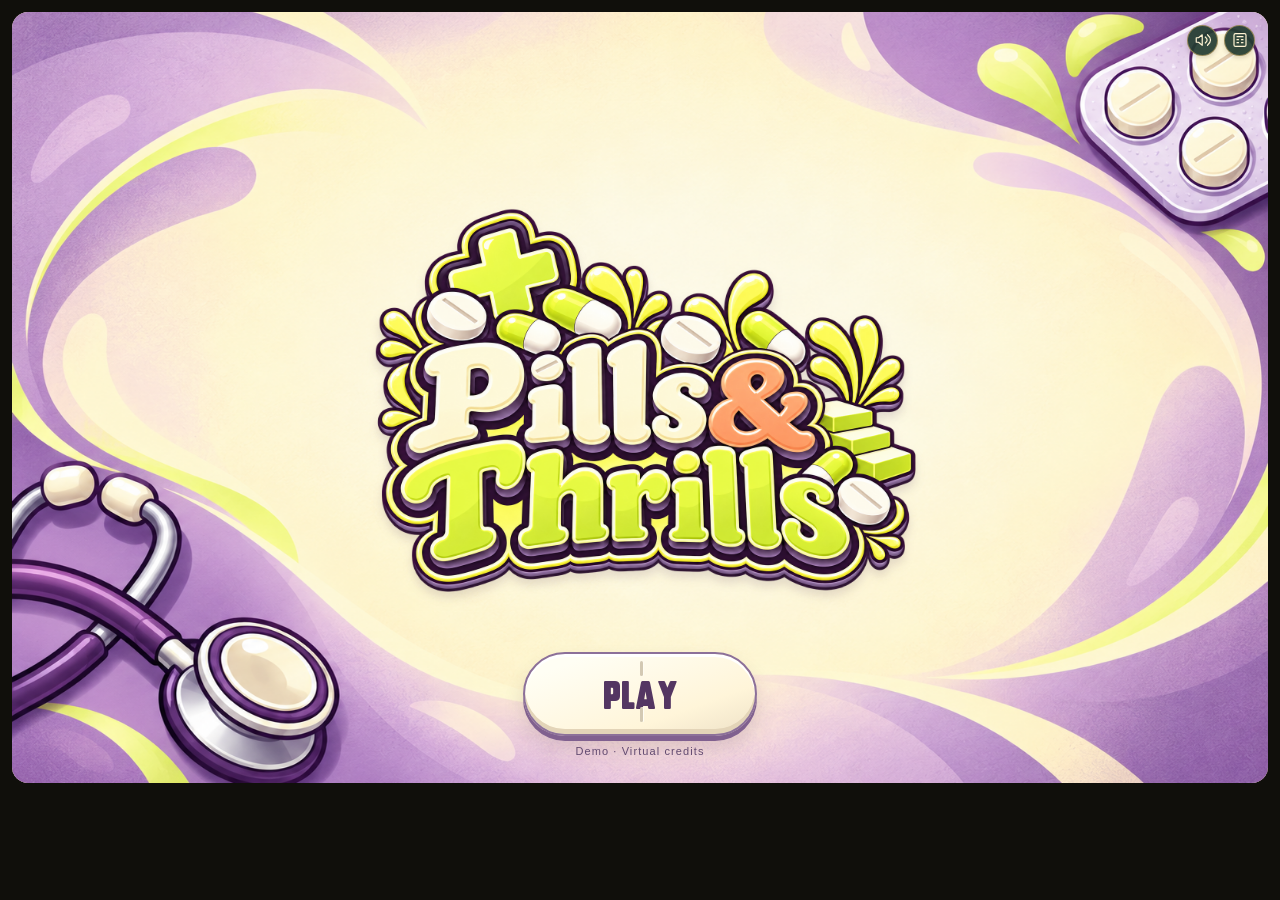
==== commit 75b8be17: "Add files via upload sound fix" ====
--- a/pills-and-thrills/index.html
+++ b/pills-and-thrills/index.html
@@ -6,4 +6,4 @@
 <aside class="controls" inert aria-label="Game controls"><div class="wallet"><span class="tiny-label">YOUR BALANCE</span><div><span id="balance">1,000.00</span><span class="credit-label">CR</span></div><span class="wallet-caption"><i></i> Just for fun · virtual credits</span></div><div class="bet-area"><label for="stake" class="tiny-label">BET AMOUNT <span>CR</span></label><div class="bet-input"><button id="minus" aria-label="Decrease bet">−</button><input id="stake" type="number" min="1" max="1000000" step="1" value="10" inputmode="numeric" aria-describedby="bet-error"><button id="plus" aria-label="Increase bet">+</button></div><div class="presets"><button data-stake="10" class="selected">10</button><button data-stake="25">25</button><button data-stake="50">50</button><button data-stake="100">100</button></div><span id="bet-error" class="error" role="status"></span></div><div class="win-box"><span class="tiny-label" id="win-label">WIN</span><div><span id="win">0.00</span><small>CR</small></div></div><button class="primary single-action" id="release" data-mode="start" aria-label="Let’s go"><span class="action-label">Let's go</span></button><p class="control-hint" id="control-hint">Cash out after the first<br>safe step.</p><div class="next-step"><div><span class="tiny-label">NEXT STEP</span><b id="next-mult">1.10×</b></div><div class="risk-track"><span id="risk-bar"></span></div><p><span>Safe step chance</span><b id="next-chance">89.09%</b></p></div><div class="hud-brandline"><span>TRUST THE WALKER.</span><span>✦</span></div></aside><div id="revival-light" class="revival-light" aria-hidden="true"></div></div>
 <section class="history-section"><div class="history-heading"><h2>Recent adventures</h2><span>Every granny has a story.</span></div><div id="history" class="history"></div></section><footer><span>A Dish Happens spin-off · Virtual credits only</span><div><span>RTP <b>98%</b></span><span>GROWTH <b>10%</b></span><button id="math-open">Rules & music ↗</button></div></footer></main></div>
 <div class="toast" id="toast" role="status"></div><dialog id="rules"><div class="dialog-header"><span class="eyebrow">PILLS &amp; THRILLS / HOW TO PLAY</span><button id="rules-close" class="icon-button" aria-label="Close rules">×</button></div><h2>Steady on.<br><em>Party later.</em></h2><ol><li><strong>Let’s go.</strong> Choose a whole-credit bet and start. Granny waits with her walker at the first step and carefully descends one step at a time. Each safe step raises your multiplier.</li><li><strong>Catch the moment.</strong> After the first safe step, cash out at any time. Your bet × the last completed step’s multiplier is your payout. Granny celebrates with a disco dance.</li><li><strong>A spirited exit.</strong> If she tumbles before you collect, the payout is zero. She rolls down the stairs, lands on her back and her soul flies upward and leaves the screen. Press ONE MORE LIFE to bring her soul back from above the screen: light spreads from her body across the whole screen, then clears to reveal her standing with the walker at the next staircase. Resurrection costs no credits and starts no bet. Press Another run to place the next bet. At 1,000×, collection is automatic.</li></ol><div class="dialog-math"><h3>Same mathematics as Dish Happens</h3><p>RTP 98% · multiplier growth 10% · maximum 1,000× · 73 steps.</p><p>Integer quotes: q₀ = 100; qₙ₊₁ = min(100000, ceil(qₙ × 1.10)). First-step survival is 98 / 110; later it is qₙ / qₙ₊₁. Each permitted completed stopping point has 98% theoretical return.</p><p>The falling step is chosen at the start using the browser’s cryptographic random generator. Bets: 1–1,000,000 whole CR. Payouts use 0.01 CR. An active run does not resume after reload.</p></div><p class="music-credit">Quiet waiting music: <a href="https://incompetech.com/music/royalty-free/index.html?isrc=USUAN1300012" target="_blank" rel="noopener">Local Forecast — Elevator</a>. Main orchestral theme: <a href="https://incompetech.com/music/royalty-free/index.html?isrc=USUAN1400024" target="_blank" rel="noopener">Run Amok</a>. Winning disco: <a href="https://incompetech.com/music/royalty-free/index.html?isrc=USUAN1500054" target="_blank" rel="noopener">Funky Chunk</a>. All three by Kevin MacLeod, incompetech.com, licensed under <a href="https://creativecommons.org/licenses/by/4.0/" target="_blank" rel="noopener">CC BY 4.0</a>; edited for gameplay. Falling whistle: <a href="https://freesound.org/people/sheepfilms/sounds/432546/" target="_blank" rel="noopener">Slide whistle 2</a> by sheepfilms, CC0; edited to the fall. Walker clatter: <a href="https://freesound.org/people/elliott.klein/sounds/194911/" target="_blank" rel="noopener">Falling Down Stairs</a> by elliott.klein, CC0. Final slap and sad piano aftermath are original.</p><p class="demo-note">Space starts a run, cashes out or resurrects Granny. Quiet waiting music starts with your first interaction; each run switches to the main theme. Use the speaker to mute all sound. Balance and history are saved in this browser.</p><button id="reset" class="reset-button">Start fresh with 1,000 CR</button></dialog>
-<script src="math.js"></script><script src="granny.js?v=hidden-next-flight-v47"></script><script src="audio.js?v=quiet-lobby-v46"></script><script src="app.js?v=quiet-lobby-v46"></script></body></html>
+<script src="math.js"></script><script src="granny.js?v=hidden-next-flight-v47"></script><script src="audio.js?v=landing-fix-v48"></script><script src="app.js?v=quiet-lobby-v46"></script></body></html>
